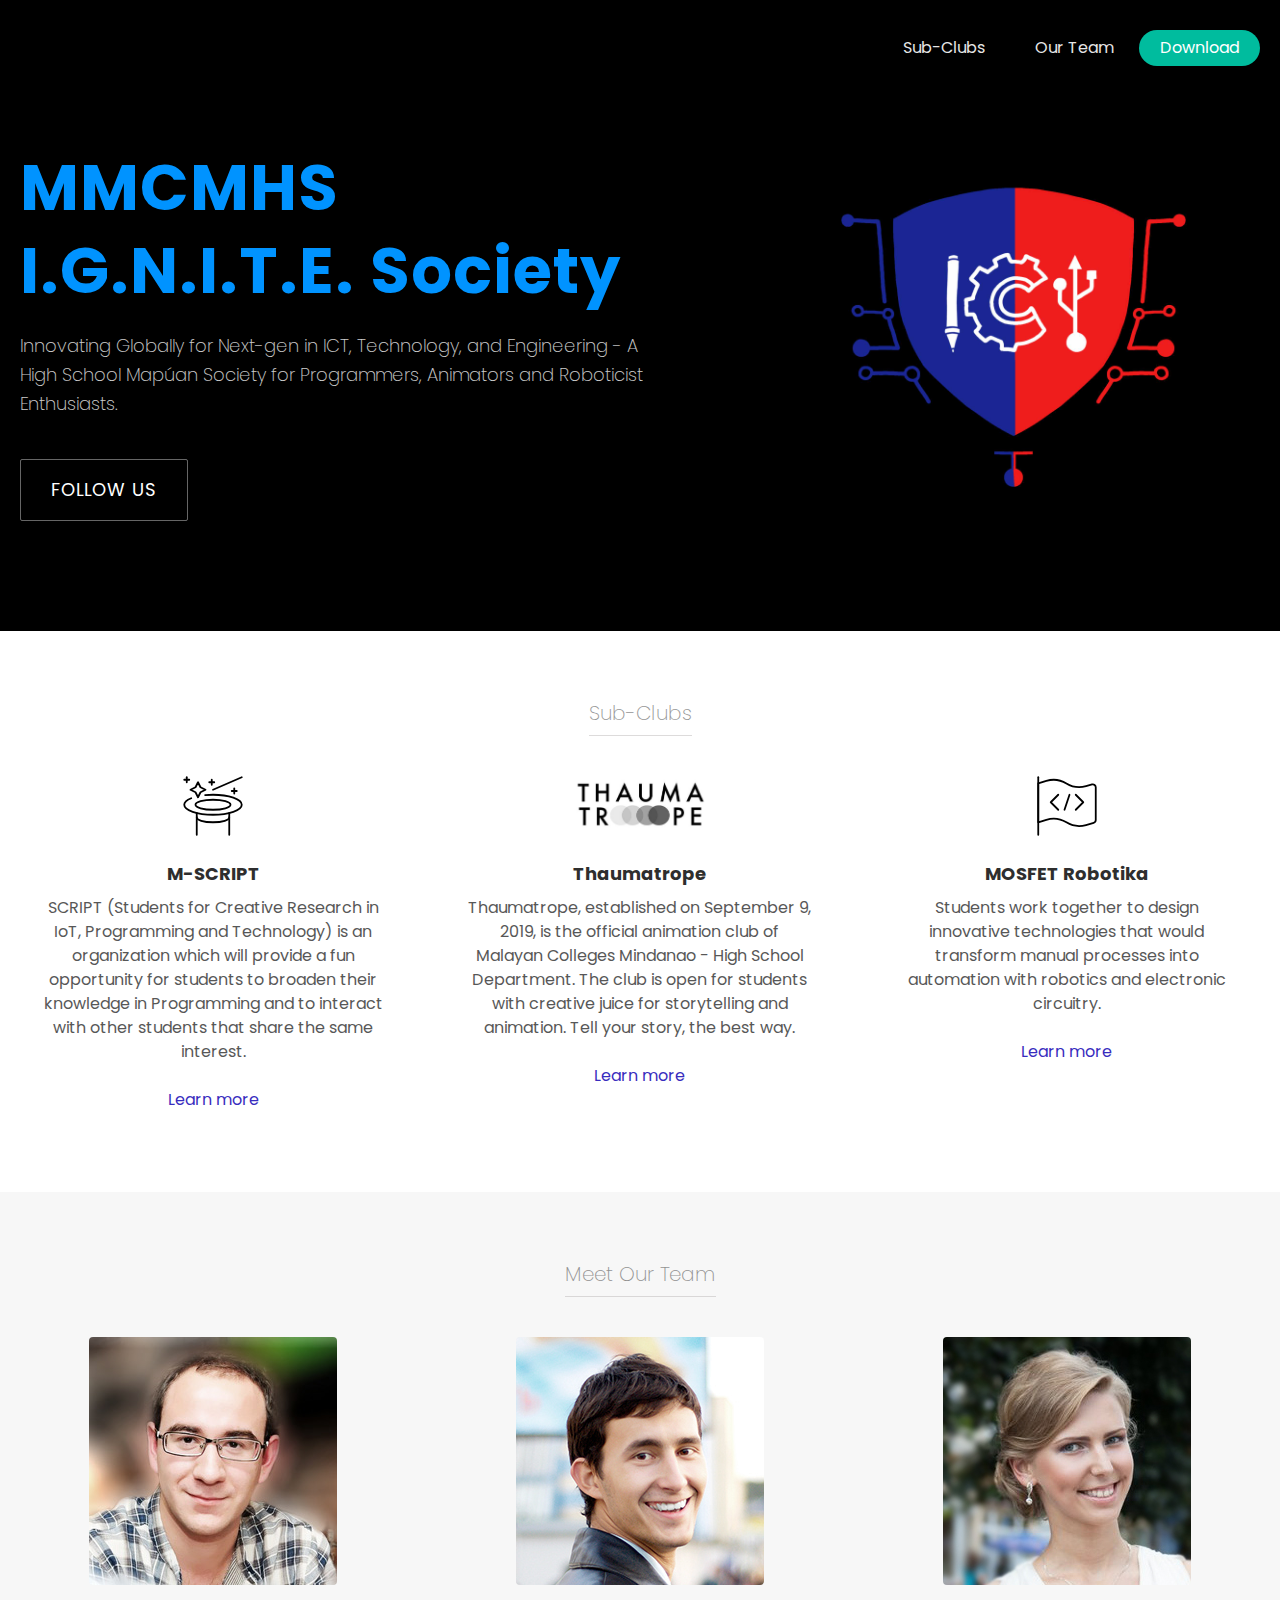
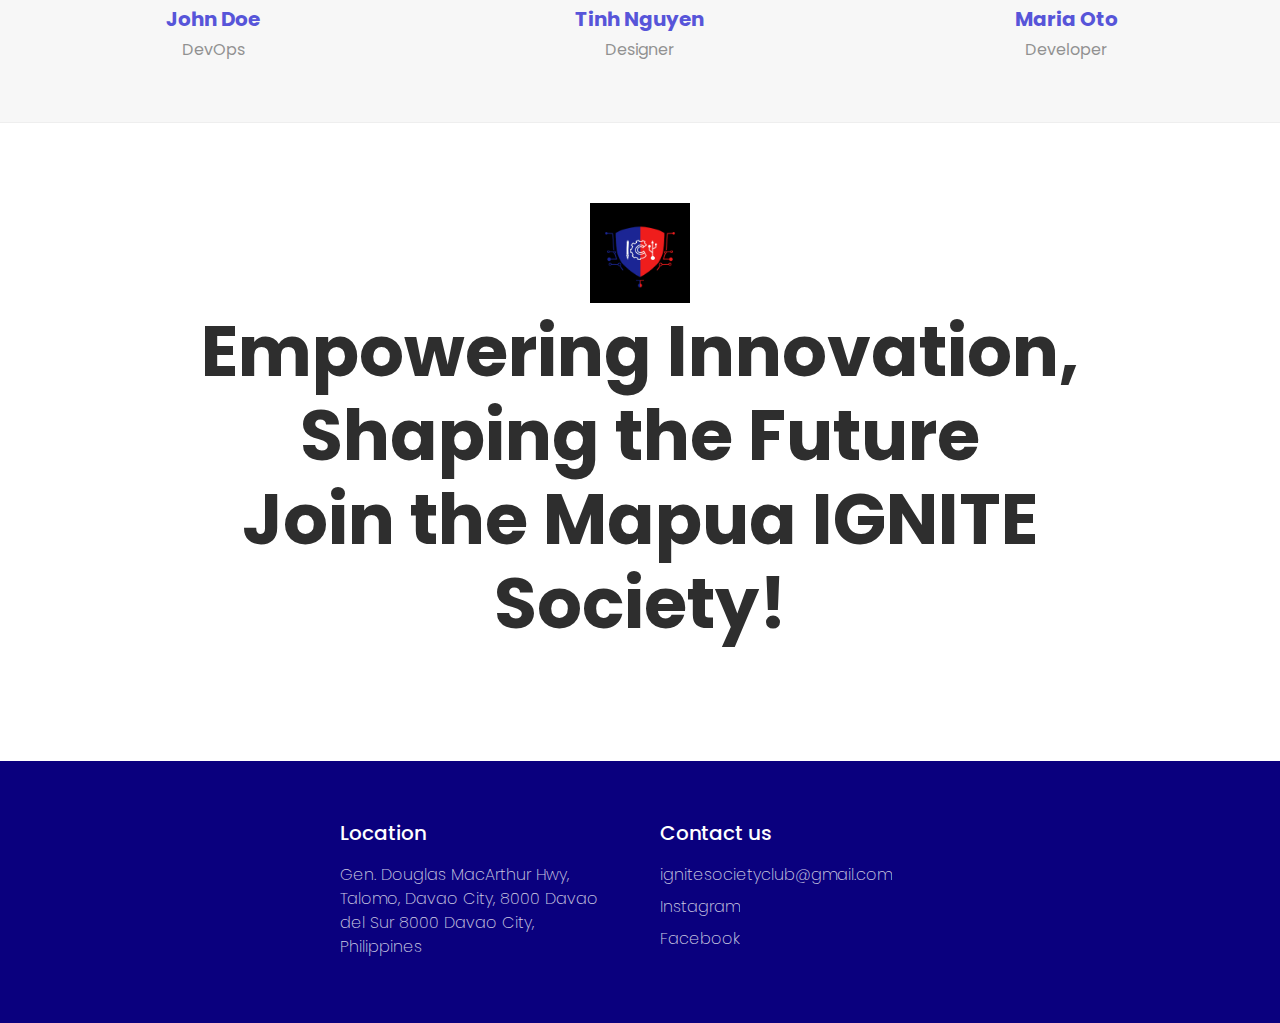
==== index.html @ b3af8a2b "rearrange file path" ====
<!DOCTYPE html>
<html lang="en">

<head>
    <meta name="generator" content="Hugo 0.48" />
    <meta charset="utf-8">
    <meta name="robots" content="index, follow">
    <meta name="viewport" content="width=device-width, initial-scale=1.0, shrink-to-fit=no">
    <meta http-equiv="x-ua-compatible" content="ie=edge">
    <title>Dev Space by Lapa Ninja</title>
    <meta name="keywords" content="yeo">
    <link href="https://fonts.googleapis.com/css?family=Poppins:200,400,700" rel="stylesheet">
    <link rel="stylesheet" href="./css/spectre.css">
    <link rel="stylesheet" href="./css/spectre-icons.css">
    <link rel="stylesheet" href="./css/spectre-exp.css">
    <link rel="stylesheet" href="./css/yeo.css">
    <meta property="og:title" content="">
    <meta property="og:url" content="">
    <meta property="og:description" content="">
    <meta property="og:site_name" content="">
    <meta property="og:type" content="product">
    <meta property="og:image" content="">
</head>

<body>
    <div class="yeo-slogan">
        <div class="container yeo-header">
            <div class="columns">
                <div class="column col-12">
                    <header class="navbar">
                        <section class="navbar-section">
                            <a class="navbar-brand logo" href="./">
                                <!-- <img class="logo-img" src="./images/logo.svg" alt=""><span>Dev Space</span> -->
                            </a>
                        </section>
                        <section class="navbar-section hide-sm">
                            <a class="btn btn-link" href="#we-do">Sub-Clubs</a>
                            <!-- <a class="btn btn-link" href="#we-work">How we work</a>
                            <a class="btn btn-link" href="#price">Pricing</a> -->
                            <a class="btn btn-link" href="#team">Our Team</a>
                            <a class="btn btn-primary btn-hire-me" href="#" >Download</a>
                        </section>
                    </header>
                </div>
            </div>
        </div>
        <div class="container slogan">
            <div class="columns">
                <div class="column col-7 col-sm-12">
                    <div class="slogan-content">
                        <h1>
                            <span class="slogan-bold">MMCMHS</span> 
                            <span class="slogan-bold">I.G.N.I.T.E. Society</span>
                        </h1>
                        <p>Innovating Globally for Next-gen in ICT, Technology, and Engineering - A High School Mapúan Society for Programmers, Animators and Roboticist Enthusiasts.</p>
                        <a class="btn btn-primary btn-lg btn-start" target="_blank" href="#y">Follow us</a>

                    </div>
                </div>
                <div class="column col-5 hide-sm">
                    <img class="slogan-img" src="./images/ict club.jpg" alt="">
                </div>
                </div>
            </div>
        </div>
        <div class="yeo-do" id="we-do">
            <div class="container yeo-body">
                <div class="columns">
                    <div class="column col-12">
                        <h2 class="feature-title">Sub-Clubs</h2>
                    </div>
                    <div class="column col-4 col-sm-12">
                        <div class="yeo-do-content">
                            <img src="./images/what-we-do-1.svg" alt="">
                            <h3>M-SCRIPT</h3>
                            <p>SCRIPT (Students for Creative Research in IoT, Programming and Technology) is an organization which will provide a fun opportunity for students to broaden their knowledge in Programming and to interact with other students that share the same interest.</p>
                            <a href="">Learn more</a>
                        </div>
                    </div>
                    <div class="column col-4 col-sm-12">
                        <div class="yeo-do-content">
                            <img src="./images/THAUMATROPE.png" alt="">
                            <h3>Thaumatrope</h3>
                            <p>Thaumatrope, established on September 9, 2019, is the official animation club of Malayan Colleges Mindanao - High School Department. The club is open for students with creative juice for storytelling and animation. Tell your story, the best way.</p>
                            <a href="">Learn more</a>
                        </div>
                    </div>
                    <div class="column col-4 col-sm-12">
                        <div class="yeo-do-content">
                            <img src="./images/what-we-do-3.svg" alt="">
                            <h3>MOSFET Robotika</h3>
                            <p>Students work together to design innovative technologies that would transform manual processes into automation with robotics and electronic circuitry.</p>
                            <a href="">Learn more</a>
                        </div>
                    </div>
                </div>
            </div>
        </div>
        <!-- <div class="yeo-work" id="we-work">
            <div class="container yeo-body">
                <div class="columns">
                    <div class="column col-12 col-sm-12">
                        <h2 class="feature-title">How We Work</h2>
                    </div>
                    <div class="column col-10 col-sm-12 centered">
                        <h2 class="yeo-work-feature">
                        We build <span class="yeo-work-feature-bold">reliable infrastructure</span>, use comprehensive in-house tools.
                    </h2>
                    </div>
                </div>
            </div>
        </div>
        <div class="yeo-price" id="price">
            <div class="container yeo-body  col-sm-12">
                <div class="columns">
                    <div class="column col-4 col-sm-12">
                        <div class="panel">
                            <div class="panel-header">
                                <div class="panel-title"><span>PRO</span></div>
                            </div>
                            <div class="panel-body">
                                <p>
                                    <span class="price">$2500 </span>
                                    <span>/ month</span>
                                </p>
                                <ul>
                                    <li><strong>10</strong> billable hours included per month.</li>
                                    <li>Billable hourly rate of <strong>$300</strong> after the included 10 hours are utilized.</li>
                                    <li>24/7/365 on-call and 99.9% SLA</li>
                                    <li>Communication via ticketing system and e-mail.</li>
                                </ul>
                            </div>
                            <div class="panel-footer">
                                <button class="btn btn-primary btn-price">Contact Us</button>
                            </div>
                        </div>
                    </div>
                    <div class="column col-4 col-sm-12">
                        <div class="panel">
                            <div class="panel-header">
                                <div class="panel-title"><span>PREMIUM</span></div>
                            </div>
                            <div class="panel-body">
                                <p>
                                    <span class="price">$5000 </span>
                                    <span>/ month</span>
                                </p>
                                <ul>
                                    <li><strong>10</strong> billable hours included per month.</li>
                                    <li>Billable hourly rate of <strong>$300</strong> after the included 10 hours are utilized.</li>
                                    <li>24/7/365 on-call and 99.9% SLA</li>
                                    <li>Communication via ticketing system and e-mail.</li>
                                </ul>
                            </div>
                            <div class="panel-footer">
                                <button class="btn btn-primary btn-price">Contact Us</button>
                            </div>
                        </div>
                    </div>
                    <div class="column col-4 col-sm-12">
                        <div class="panel">
                            <div class="panel-header">
                                <div class="panel-title"><span>ENTERPRISE</span></div>
                            </div>
                            <div class="panel-body">
                                <p>
                                    <span class="price">$15000 </span>
                                    <span>/ month</span>
                                </p>
                                <ul>
                                    <li><strong>10</strong> billable hours included per month.</li>
                                    <li>Billable hourly rate of <strong>$300</strong> after the included 10 hours are utilized.</li>
                                    <li>24/7/365 on-call and 99.9% SLA</li>
                                    <li>Communication via ticketing system and e-mail.</li>
                                </ul>
                            </div>
                            <div class="panel-footer">
                                <button class="btn btn-primary btn-price">Contact Us</button>
                            </div>
                        </div>
                    </div>
                </div>
            </div>
        </div> -->
        <div class="yeo-team" id="team">
            <div class="container yeo-body">
                <div class="columns">
                    <div class="column col-12">
                        <h2 class="feature-title">Meet Our Team</h2>
                    </div>
                    <div class="column col-4 col-sm-12">
                        <a href=""><img class="s-circle" src="./images/team-1.jpg" alt=""></a>
                        <a href="https://www.lapa.ninja/"><span class="name">John Doe</span></a>
                        <span class="title">DevOps</span>
                    </div>
                    <div class="column col-4 col-sm-12">
                        <a href=""><img class="s-circle" src="./images/team-2.jpg" alt=""></a>
                        <a href="https://www.lapa.ninja/"><span class="name">Tinh Nguyen</span></a>
                        <span class="title">Designer</span>
                    </div>
                    <div class="column col-4 col-sm-12">
                        <a href=""><img class="s-circle" src="./images/team-3.jpg" alt=""></a>
                        <a href="https://www.lapa.ninja/"><span class="name">Maria Oto</span></a>
                        <span class="title">Developer</span>
                    </div>
                </div>
            </div>
        </div>
        <div class="yeo-open-source">
            <div class="container yeo-body">
                <div class="columns">
                    <div class="column col-12">
                        <!-- <h2 class="feature-title">We love Open Source</h2> -->
                    </div>
                    <div class="column col-10 centered col-sm-12">
                        <img class="open-source-img" src="./images/ict club.jpg" alt="" width="100" height="100">
                        <h2 class="open-source-feature">
                            Empowering Innovation, Shaping the Future 
                        <br />
                        Join the Mapua IGNITE Society!
                    </h2>
                        <!-- <a href="#" class="btn btn-lg btn-open-source">Follow us on Github</a> -->
                    </div>
                </div>
            </div>
        </div>
        <div class="yeo-footer">
            <div class="container">
                <div class="columns centered">
                    <div class="column col-3 col-sm-6">
                        <div class="yeo-footer-content">
                            <h4>Location</h4>
                            <ul class="nav">
                                <li class="nav-item">
                                    <a href="https://www.lapa.ninja/">Gen. Douglas MacArthur Hwy, Talomo, Davao City, 8000 Davao del Sur 8000 Davao City, Philippines</a>
                                </li>
                            </ul>
                        </div>
                    </div>
                    <div class="column col-3 col-sm-6">
                        <div class="yeo-footer-content">
                            <h4>Contact us</h4>
                            <ul class="nav">
                                <li class="nav-item">
                                    <a href="https://www.lapa.ninja/">ignitesocietyclub@gmail.com</a>
                                </li>
                                <li class="nav-item">
                                    <a href="https://www.lapa.ninja/">Instagram</a>
                                </li>
                                <li class="nav-item">
                                    <a href="https://www.lapa.ninja/">Facebook</a>
                                </li>
                            </ul>
                        </div>
                    </div>

</html>
---- css/spectre-icons.css ----
/*! Spectre.css Icons v0.5.3 | MIT License | github.com/picturepan2/spectre */
.icon {
  box-sizing: border-box;
  display: inline-block;
  font-size: inherit;
  font-style: normal;
  height: 1em;
  position: relative;
  text-indent: -9999px;
  vertical-align: middle;
  width: 1em;
}

.icon::before,
.icon::after {
  display: block;
  left: 50%;
  position: absolute;
  top: 50%;
  transform: translate(-50%, -50%);
}

.icon.icon-2x {
  font-size: 1.6rem;
}

.icon.icon-3x {
  font-size: 2.4rem;
}

.icon.icon-4x {
  font-size: 3.2rem;
}

.accordion .icon,
.btn .icon,
.toast .icon,
.menu .icon {
  vertical-align: -10%;
}

.btn-lg .icon {
  vertical-align: -15%;
}

.icon-arrow-down::before,
.icon-arrow-left::before,
.icon-arrow-right::before,
.icon-arrow-up::before,
.icon-downward::before,
.icon-back::before,
.icon-forward::before,
.icon-upward::before {
  border: .1rem solid currentColor;
  border-bottom: 0;
  border-right: 0;
  content: "";
  height: .65em;
  width: .65em;
}

.icon-arrow-down::before {
  transform: translate(-50%, -75%) rotate(225deg);
}

.icon-arrow-left::before {
  transform: translate(-25%, -50%) rotate(-45deg);
}

.icon-arrow-right::before {
  transform: translate(-75%, -50%) rotate(135deg);
}

.icon-arrow-up::before {
  transform: translate(-50%, -25%) rotate(45deg);
}

.icon-back::after,
.icon-forward::after {
  background: currentColor;
  content: "";
  height: .1rem;
  width: .8em;
}

.icon-downward::after,
.icon-upward::after {
  background: currentColor;
  content: "";
  height: .8em;
  width: .1rem;
}

.icon-back::after {
  left: 55%;
}

.icon-back::before {
  transform: translate(-50%, -50%) rotate(-45deg);
}

.icon-downward::after {
  top: 45%;
}

.icon-downward::before {
  transform: translate(-50%, -50%) rotate(-135deg);
}

.icon-forward::after {
  left: 45%;
}

.icon-forward::before {
  transform: translate(-50%, -50%) rotate(135deg);
}

.icon-upward::after {
  top: 55%;
}

.icon-upward::before {
  transform: translate(-50%, -50%) rotate(45deg);
}

.icon-caret::before {
  border-left: .3em solid transparent;
  border-right: .3em solid transparent;
  border-top: .3em solid currentColor;
  content: "";
  height: 0;
  transform: translate(-50%, -25%);
  width: 0;
}

.icon-menu::before {
  background: currentColor;
  box-shadow: 0 -.35em, 0 .35em;
  content: "";
  height: .1rem;
  width: 100%;
}

.icon-apps::before {
  background: currentColor;
  box-shadow: -.35em -.35em, -.35em 0, -.35em .35em, 0 -.35em, 0 .35em, .35em -.35em, .35em 0, .35em .35em;
  content: "";
  height: 3px;
  width: 3px;
}

.icon-resize-horiz::before,
.icon-resize-horiz::after,
.icon-resize-vert::before,
.icon-resize-vert::after {
  border: .1rem solid currentColor;
  border-bottom: 0;
  border-right: 0;
  content: "";
  height: .45em;
  width: .45em;
}

.icon-resize-horiz::before,
.icon-resize-vert::before {
  transform: translate(-50%, -90%) rotate(45deg);
}

.icon-resize-horiz::after,
.icon-resize-vert::after {
  transform: translate(-50%, -10%) rotate(225deg);
}

.icon-resize-horiz::before {
  transform: translate(-90%, -50%) rotate(-45deg);
}

.icon-resize-horiz::after {
  transform: translate(-10%, -50%) rotate(135deg);
}

.icon-more-horiz::before,
.icon-more-vert::before {
  background: currentColor;
  border-radius: 50%;
  box-shadow: -.4em 0, .4em 0;
  content: "";
  height: 3px;
  width: 3px;
}

.icon-more-vert::before {
  box-shadow: 0 -.4em, 0 .4em;
}

.icon-plus::before,
.icon-minus::before,
.icon-cross::before {
  background: currentColor;
  content: "";
  height: .1rem;
  width: 100%;
}

.icon-plus::after,
.icon-cross::after {
  background: currentColor;
  content: "";
  height: 100%;
  width: .1rem;
}

.icon-cross::before {
  width: 100%;
}

.icon-cross::after {
  height: 100%;
}

.icon-cross::before,
.icon-cross::after {
  transform: translate(-50%, -50%) rotate(45deg);
}

.icon-check::before {
  border: .1rem solid currentColor;
  border-right: 0;
  border-top: 0;
  content: "";
  height: .5em;
  transform: translate(-50%, -75%) rotate(-45deg); 
  width: .9em;
}

.icon-stop {
  border: .1rem solid currentColor;
  border-radius: 50%;
}

.icon-stop::before {
  background: currentColor;
  content: "";
  height: .1rem;
  transform: translate(-50%, -50%) rotate(45deg);
  width: 1em;
}

.icon-shutdown {
  border: .1rem solid currentColor;
  border-radius: 50%;
  border-top-color: transparent;
}

.icon-shutdown::before {
  background: currentColor;
  content: "";
  height: .5em;
  top: .1em;
  width: .1rem;
}

.icon-refresh::before {
  border: .1rem solid currentColor;
  border-radius: 50%;
  border-right-color: transparent;
  content: "";
  height: 1em;
  width: 1em;
}

.icon-refresh::after {
  border: .2em solid currentColor;
  border-left-color: transparent;
  border-top-color: transparent;
  content: "";
  height: 0;
  left: 80%;
  top: 20%;
  width: 0;
}

.icon-search::before {
  border: .1rem solid currentColor;
  border-radius: 50%;
  content: "";
  height: .75em;
  left: 5%;
  top: 5%;
  transform: translate(0, 0) rotate(45deg);
  width: .75em;
}

.icon-search::after {
  background: currentColor;
  content: "";
  height: .1rem;
  left: 80%;
  top: 80%;
  transform: translate(-50%, -50%) rotate(45deg);
  width: .4em;
}

.icon-edit::before {
  border: .1rem solid currentColor;
  content: "";
  height: .4em;
  transform: translate(-40%, -60%) rotate(-45deg);
  width: .85em;
}

.icon-edit::after {
  border: .15em solid currentColor;
  border-right-color: transparent;
  border-top-color: transparent;
  content: "";
  height: 0;
  left: 5%;
  top: 95%;
  transform: translate(0, -100%);
  width: 0;
}

.icon-delete::before {
  border: .1rem solid currentColor;
  border-bottom-left-radius: .1rem;
  border-bottom-right-radius: .1rem;
  border-top: 0;
  content: "";
  height: .75em;
  top: 60%;
  width: .75em;
}

.icon-delete::after {
  background: currentColor;
  box-shadow: -.25em .2em, .25em .2em;
  content: "";
  height: .1rem;
  top: .05rem;
  width: .5em;
}

.icon-share {
  border: .1rem solid currentColor;
  border-radius: .1rem;
  border-right: 0;
  border-top: 0;
}

.icon-share::before {
  border: .1rem solid currentColor;
  border-left: 0;
  border-top: 0;
  content: "";
  height: .4em;
  left: 100%;
  top: .25em;
  transform: translate(-125%, -50%) rotate(-45deg);
  width: .4em;
}

.icon-share::after {
  border: .1rem solid currentColor;
  border-bottom: 0;
  border-radius: 75% 0;
  border-right: 0;
  content: "";
  height: .5em;
  width: .6em;
}

.icon-flag::before {
  background: currentColor;
  content: "";
  height: 1em;
  left: 15%;
  width: .1rem;
}

.icon-flag::after {
  border: .1rem solid currentColor;
  border-bottom-right-radius: .1rem;
  border-left: 0;
  border-top-right-radius: .1rem;
  content: "";
  height: .65em;
  left: 60%;
  top: 35%;
  width: .8em;
}

.icon-bookmark::before {
  border: .1rem solid currentColor;
  border-bottom: 0;
  border-top-left-radius: .1rem;
  border-top-right-radius: .1rem;
  content: "";
  height: .9em;
  width: .8em;
}

.icon-bookmark::after {
  border: .1rem solid currentColor;
  border-bottom: 0;
  border-left: 0;
  border-radius: .1rem;
  content: "";
  height: .5em;
  transform: translate(-50%, 35%) rotate(-45deg) skew(15deg, 15deg);
  width: .5em;
}

.icon-download,
.icon-upload {
  border-bottom: .1rem solid currentColor;
}

.icon-download::before,
.icon-upload::before {
  border: .1rem solid currentColor;
  border-bottom: 0;
  border-right: 0;
  content: "";
  height: .5em;
  transform: translate(-50%, -60%) rotate(-135deg); 
  width: .5em;
}

.icon-download::after,
.icon-upload::after {
  background: currentColor;
  content: "";
  height: .6em;
  top: 40%;
  width: .1rem;
}

.icon-upload::before {
  transform: translate(-50%, -60%) rotate(45deg);
}

.icon-upload::after {
  top: 50%;
}

.icon-time {
  border: .1rem solid currentColor;
  border-radius: 50%;
}

.icon-time::before {
  background: currentColor;
  content: "";
  height: .4em;
  transform: translate(-50%, -75%);
  width: .1rem;
}

.icon-time::after {
  background: currentColor;
  content: "";
  height: .3em;
  transform: translate(-50%, -75%) rotate(90deg);
  transform-origin: 50% 90%;
  width: .1rem;
}

.icon-mail::before {
  border: .1rem solid currentColor;
  border-radius: .1rem;
  content: "";
  height: .8em;
  width: 1em;
}

.icon-mail::after {
  border: .1rem solid currentColor;
  border-right: 0;
  border-top: 0;
  content: "";
  height: .5em;
  transform: translate(-50%, -90%) rotate(-45deg) skew(10deg, 10deg);
  width: .5em;
}

.icon-people::before {
  border: .1rem solid currentColor;
  border-radius: 50%;
  content: "";
  height: .45em;
  top: 25%;
  width: .45em;
}

.icon-people::after {
  border: .1rem solid currentColor;
  border-radius: 50% 50% 0 0;
  content: "";
  height: .4em;
  top: 75%;
  width: .9em;
}

.icon-message {
  border: .1rem solid currentColor;
  border-bottom: 0;
  border-radius: .1rem;
  border-right: 0;
}

.icon-message::before {
  border: .1rem solid currentColor;
  border-bottom-right-radius: .1rem;
  border-left: 0;
  border-top: 0;
  content: "";
  height: .8em;
  left: 65%;
  top: 40%;
  width: .7em;
}

.icon-message::after {
  background: currentColor;
  border-radius: .1rem;
  content: "";
  height: .3em;
  left: 10%;
  top: 100%;
  transform: translate(0, -90%) rotate(45deg);
  width: .1rem;
}

.icon-photo {
  border: .1rem solid currentColor;
  border-radius: .1rem;
}

.icon-photo::before {
  border: .1rem solid currentColor;
  border-radius: 50%;
  content: "";
  height: .25em;
  left: 35%;
  top: 35%;
  width: .25em;
}

.icon-photo::after {
  border: .1rem solid currentColor;
  border-bottom: 0;
  border-left: 0;
  content: "";
  height: .5em;
  left: 60%;
  transform: translate(-50%, 25%) rotate(-45deg);
  width: .5em;
}

.icon-link::before,
.icon-link::after {
  border: .1rem solid currentColor;
  border-radius: 5em 0 0 5em;
  border-right: 0;
  content: "";
  height: .5em;
  width: .75em;
}

.icon-link::before {
  transform: translate(-70%, -45%) rotate(-45deg);
}

.icon-link::after {
  transform: translate(-30%, -55%) rotate(135deg);
}

.icon-location::before {
  border: .1rem solid currentColor;
  border-radius: 50% 50% 50% 0;
  content: "";
  height: .8em;
  transform: translate(-50%, -60%) rotate(-45deg);
  width: .8em;
}

.icon-location::after {
  border: .1rem solid currentColor;
  border-radius: 50%;
  content: "";
  height: .2em;
  transform: translate(-50%, -80%);
  width: .2em;
}

.icon-emoji {
  border: .1rem solid currentColor;
  border-radius: 50%;
}

.icon-emoji::before {
  border-radius: 50%;
  box-shadow: -.17em -.15em, .17em -.15em;
  content: "";
  height: .1em;
  width: .1em;
}

.icon-emoji::after {
  border: .1rem solid currentColor;
  border-bottom-color: transparent;
  border-radius: 50%;
  border-right-color: transparent;
  content: "";
  height: .5em;
  transform: translate(-50%, -40%) rotate(-135deg);
  width: .5em;
}
---- css/spectre-exp.css ----
/*! Spectre.css Experimentals v0.5.3 | MIT License | github.com/picturepan2/spectre */
.form-autocomplete {
  position: relative;
}

.form-autocomplete .form-autocomplete-input {
  align-content: flex-start;
  display: flex;
  display: -ms-flexbox;
  -ms-flex-line-pack: start;
  -ms-flex-wrap: wrap;
  flex-wrap: wrap;
  height: auto;
  min-height: 1.6rem;
  padding: .1rem;
}

.form-autocomplete .form-autocomplete-input.is-focused {
  border-color: #5755d9; 
  box-shadow: 0 0 0 .1rem rgba(87, 85, 217, .2);
}

.form-autocomplete .form-autocomplete-input .form-input {
  border-color: transparent;
  box-shadow: none;
  display: inline-block;
  -ms-flex: 1 0 auto;
  flex: 1 0 auto;
  height: 1.2rem;
  line-height: .8rem;
  margin: .1rem;
  width: auto;
}

.form-autocomplete .menu {
  left: 0;
  position: absolute;
  top: 100%;
  width: 100%;
}

.form-autocomplete.autocomplete-oneline .form-autocomplete-input {
  -ms-flex-wrap: nowrap;
  flex-wrap: nowrap;
  overflow-x: auto;
}

.form-autocomplete.autocomplete-oneline .chip {
  -ms-flex: 1 0 auto;
  flex: 1 0 auto;
}

.calendar {
  border: .05rem solid #e7e9ed;
  border-radius: .1rem;
  display: block;
  min-width: 280px;
}

.calendar .calendar-nav {
  align-items: center;
  background: #f8f9fa;
  border-top-left-radius: .1rem;
  border-top-right-radius: .1rem;
  display: flex;
  display: -ms-flexbox;
  -ms-flex-align: center;
  font-size: .9rem;
  padding: .4rem;
}

.calendar .calendar-header,
.calendar .calendar-body {
  display: flex;
  display: -ms-flexbox;
  -ms-flex-pack: center;
  -ms-flex-wrap: wrap;
  flex-wrap: wrap;
  justify-content: center;
  padding: .4rem 0;
}

.calendar .calendar-header .calendar-date,
.calendar .calendar-body .calendar-date {
  -ms-flex: 0 0 14.28%;
  flex: 0 0 14.28%;
  max-width: 14.28%;
}

.calendar .calendar-header {
  background: #f8f9fa;
  border-bottom: .05rem solid #e7e9ed;
  color: #acb3c2;
  font-size: .7rem;
  text-align: center;
}

.calendar .calendar-body {
  color: #667189;
}

.calendar .calendar-date {
  border: 0;
  padding: .2rem;
}

.calendar .calendar-date .date-item {
  -webkit-appearance: none;
  -moz-appearance: none;
  appearance: none;
  background: transparent;
  border: .05rem solid transparent;
  border-radius: 50%;
  color: #667189;
  cursor: pointer;
  font-size: .7rem;
  height: 1.4rem;
  line-height: 1rem;
  outline: none;
  padding: .1rem;
  position: relative;
  text-align: center;
  text-decoration: none;
  transition: all .2s ease;
  vertical-align: middle;
  white-space: nowrap;
  width: 1.4rem;
}

.calendar .calendar-date .date-item.date-today {
  border-color: #e5e5f9;
  color: #5755d9;
}

.calendar .calendar-date .date-item:focus {
  box-shadow: 0 0 0 .1rem rgba(87, 85, 217, .2);
}

.calendar .calendar-date .date-item:focus,
.calendar .calendar-date .date-item:hover {
  background: #fefeff;
  border-color: #e5e5f9;
  color: #5755d9;
  text-decoration: none;
}

.calendar .calendar-date .date-item:active,
.calendar .calendar-date .date-item.active {
  background: #4b48d6;
  border-color: #3634d2;
  color: #fff;
}

.calendar .calendar-date .date-item.badge::after {
  position: absolute;
  right: 3px;
  top: 3px;
  transform: translate(50%, -50%);
}

.calendar .calendar-date .date-item:disabled,
.calendar .calendar-date .date-item.disabled,
.calendar .calendar-date .calendar-event:disabled,
.calendar .calendar-date .calendar-event.disabled {
  cursor: default;
  opacity: .25;
  pointer-events: none;
}

.calendar .calendar-date.prev-month .date-item,
.calendar .calendar-date.prev-month .calendar-event,
.calendar .calendar-date.next-month .date-item,
.calendar .calendar-date.next-month .calendar-event {
  opacity: .25;
}

.calendar .calendar-range {
  position: relative;
}

.calendar .calendar-range::before {
  background: #f1f1fc;
  content: "";
  height: 1.4rem;
  left: 0;
  position: absolute;
  right: 0;
  top: 50%;
  transform: translateY(-50%);
}

.calendar .calendar-range.range-start::before {
  left: 50%;
}

.calendar .calendar-range.range-end::before {
  right: 50%;
}

.calendar .calendar-range.range-start .date-item,
.calendar .calendar-range.range-end .date-item {
  background: #4b48d6;
  border-color: #3634d2;
  color: #fff;
}

.calendar .calendar-range .date-item {
  color: #5755d9;
}

.calendar.calendar-lg .calendar-body {
  padding: 0;
}

.calendar.calendar-lg .calendar-body .calendar-date {
  border-bottom: .05rem solid #e7e9ed;
  border-right: .05rem solid #e7e9ed;
  display: flex;
  display: -ms-flexbox;
  -ms-flex-direction: column;
  flex-direction: column;
  height: 5.5rem;
  padding: 0;
}

.calendar.calendar-lg .calendar-body .calendar-date:nth-child(7n) {
  border-right: 0;
}

.calendar.calendar-lg .calendar-body .calendar-date:nth-last-child(-n+7) {
  border-bottom: 0;
}

.calendar.calendar-lg .date-item {
  align-self: flex-end;
  -ms-flex-item-align: end;
  height: 1.4rem;
  margin-right: .2rem;
  margin-top: .2rem;
}

.calendar.calendar-lg .calendar-range::before {
  top: 19px;
}

.calendar.calendar-lg .calendar-range.range-start::before {
  left: auto;
  width: 19px;
}

.calendar.calendar-lg .calendar-range.range-end::before {
  right: 19px;
}

.calendar.calendar-lg .calendar-events {
  flex-grow: 1;
  -ms-flex-positive: 1;
  line-height: 1;
  overflow-y: auto;
  padding: .2rem;
}

.calendar.calendar-lg .calendar-event {
  border-radius: .1rem;
  display: block;
  font-size: .7rem;
  margin: .1rem auto;
  overflow: hidden;
  padding: 3px 4px;
  text-overflow: ellipsis;
  white-space: nowrap;
}

.carousel {
  background: #f8f9fa;
  display: block;
  overflow: hidden;
  -webkit-overflow-scrolling: touch;
  position: relative;
  width: 100%;
  z-index: 1;
}

.carousel .carousel-container {
  height: 100%;
  left: 0;
  position: relative;
}

.carousel .carousel-container::before {
  content: "";
  display: block;
  padding-bottom: 56.25%;
}

.carousel .carousel-container .carousel-item {
  animation: carousel-slideout 1s ease-in-out 1;
  height: 100%;
  left: 0;
  margin: 0;
  opacity: 0;
  position: absolute;
  top: 0;
  width: 100%;
}

.carousel .carousel-container .carousel-item:hover .item-prev,
.carousel .carousel-container .carousel-item:hover .item-next {
  opacity: 1;
}

.carousel .carousel-container .item-prev,
.carousel .carousel-container .item-next {
  background: rgba(231, 233, 237, .25);
  border-color: rgba(231, 233, 237, .5);
  color: #e7e9ed;
  opacity: 0;
  position: absolute;
  top: 50%;
  transform: translateY(-50%);
  transition: all .4s ease;
  z-index: 100;
}

.carousel .carousel-container .item-prev {
  left: 1rem;
}

.carousel .carousel-container .item-next {
  right: 1rem;
}

.carousel .carousel-locator:nth-of-type(1):checked ~ .carousel-container .carousel-item:nth-of-type(1),
.carousel .carousel-locator:nth-of-type(2):checked ~ .carousel-container .carousel-item:nth-of-type(2),
.carousel .carousel-locator:nth-of-type(3):checked ~ .carousel-container .carousel-item:nth-of-type(3),
.carousel .carousel-locator:nth-of-type(4):checked ~ .carousel-container .carousel-item:nth-of-type(4) {
  animation: carousel-slidein .75s ease-in-out 1;
  opacity: 1;
  z-index: 100;
}

.carousel .carousel-locator:nth-of-type(1):checked ~ .carousel-nav .nav-item:nth-of-type(1),
.carousel .carousel-locator:nth-of-type(2):checked ~ .carousel-nav .nav-item:nth-of-type(2),
.carousel .carousel-locator:nth-of-type(3):checked ~ .carousel-nav .nav-item:nth-of-type(3),
.carousel .carousel-locator:nth-of-type(4):checked ~ .carousel-nav .nav-item:nth-of-type(4) {
  color: #e7e9ed;
}

.carousel .carousel-nav {
  bottom: .4rem;
  display: flex;
  display: -ms-flexbox;
  -ms-flex-pack: center;
  justify-content: center;
  left: 50%;
  position: absolute;
  transform: translateX(-50%);
  width: 10rem;
  z-index: 100;
}

.carousel .carousel-nav .nav-item {
  color: rgba(231, 233, 237, .5);
  display: block;
  -ms-flex: 1 0 auto;
  flex: 1 0 auto;
  height: 1.6rem;
  margin: .2rem;
  max-width: 2.5rem;
  position: relative;
}

.carousel .carousel-nav .nav-item::before {
  background: currentColor;
  content: "";
  display: block;
  height: .1rem;
  position: absolute;
  top: .5rem;
  width: 100%;
}

@keyframes carousel-slidein {
  0% {
    transform: translateX(100%);
  }
  100% {
    transform: translateX(0);
  }
}

@keyframes carousel-slideout {
  0% {
    opacity: 1;
    transform: translateX(0);
  }
  100% {
    opacity: 1;
    transform: translateX(-50%);
  }
}

.comparison-slider {
  height: 50vh;
  overflow: hidden;
  -webkit-overflow-scrolling: touch; 
  position: relative;
  width: 100%;
}

.comparison-slider .comparison-before,
.comparison-slider .comparison-after {
  height: 100%;
  left: 0;
  margin: 0;
  overflow: hidden;
  position: absolute;
  top: 0;
}

.comparison-slider .comparison-before img,
.comparison-slider .comparison-after img {
  height: 100%;
  object-fit: cover;
  object-position: left center;
  position: absolute;
  width: 100%;
}

.comparison-slider .comparison-before {
  width: 100%;
  z-index: 1;
}

.comparison-slider .comparison-before .comparison-label {
  right: .8rem;
}

.comparison-slider .comparison-after {
  max-width: 100%;
  min-width: 0;
  z-index: 2;
}

.comparison-slider .comparison-after::before {
  background: transparent;
  content: "";
  cursor: default;
  height: 100%;
  left: 0;
  position: absolute;
  right: .8rem;
  top: 0;
  z-index: 1;
}

.comparison-slider .comparison-after::after {
  background: currentColor;
  border-radius: 50%;
  box-shadow: 0 -5px, 0 5px;
  color: #fff;
  content: "";
  height: 3px;
  position: absolute;
  right: .4rem;
  top: 50%;
  transform: translate(50%, -50%);
  width: 3px;
}

.comparison-slider .comparison-after .comparison-label {
  left: .8rem;
}

.comparison-slider .comparison-resizer {
  animation: first-run 1.5s 1 ease-in-out;
  cursor: ew-resize;
  height: .8rem;
  left: 0;
  max-width: 100%;
  min-width: .8rem;
  opacity: 0;
  outline: none;
  position: relative;
  resize: horizontal;
  top: 50%;
  transform: translateY(-50%) scaleY(30);
  width: 0;
}

.comparison-slider .comparison-label {
  background: rgba(69, 77, 93, .5);
  bottom: .8rem;
  color: #fff;
  padding: .2rem .4rem;
  position: absolute;
  -webkit-user-select: none;
  -moz-user-select: none;
  -ms-user-select: none;
  user-select: none;
}

@keyframes first-run {
  0% {
    width: 0;
  }
  25% {
    width: 2.4rem;
  }
  50% {
    width: .8rem;
  }
  75% {
    width: 1.2rem;
  }
  100% {
    width: 0;
  }
}

.filter .filter-tag#tag-0:checked ~ .filter-nav .chip[for="tag-0"],
.filter .filter-tag#tag-1:checked ~ .filter-nav .chip[for="tag-1"],
.filter .filter-tag#tag-2:checked ~ .filter-nav .chip[for="tag-2"],
.filter .filter-tag#tag-3:checked ~ .filter-nav .chip[for="tag-3"],
.filter .filter-tag#tag-4:checked ~ .filter-nav .chip[for="tag-4"],
.filter .filter-tag#tag-5:checked ~ .filter-nav .chip[for="tag-5"],
.filter .filter-tag#tag-6:checked ~ .filter-nav .chip[for="tag-6"],
.filter .filter-tag#tag-7:checked ~ .filter-nav .chip[for="tag-7"],
.filter .filter-tag#tag-8:checked ~ .filter-nav .chip[for="tag-8"] {
  background: #5755d9;
  color: #fff;
}

.filter .filter-tag#tag-1:checked ~ .filter-body .filter-item:not([data-tag~="tag-1"]),
.filter .filter-tag#tag-2:checked ~ .filter-body .filter-item:not([data-tag~="tag-2"]),
.filter .filter-tag#tag-3:checked ~ .filter-body .filter-item:not([data-tag~="tag-3"]),
.filter .filter-tag#tag-4:checked ~ .filter-body .filter-item:not([data-tag~="tag-4"]),
.filter .filter-tag#tag-5:checked ~ .filter-body .filter-item:not([data-tag~="tag-5"]),
.filter .filter-tag#tag-6:checked ~ .filter-body .filter-item:not([data-tag~="tag-6"]),
.filter .filter-tag#tag-7:checked ~ .filter-body .filter-item:not([data-tag~="tag-7"]),
.filter .filter-tag#tag-8:checked ~ .filter-body .filter-item:not([data-tag~="tag-8"]) {
  display: none;
}

.filter .filter-nav {
  margin: .4rem 0;
}

.filter .filter-body {
  display: flex;
  display: -ms-flexbox;
  -ms-flex-wrap: wrap;
  flex-wrap: wrap;
}

.meter {
  -webkit-appearance: none;
  -moz-appearance: none;
  appearance: none;
  background: #f8f9fa;
  border: 0;
  border-radius: .1rem;
  display: block;
  height: .8rem; 
  width: 100%;
}

.meter::-webkit-meter-inner-element {
  display: block;
}

.meter::-webkit-meter-bar,
.meter::-webkit-meter-optimum-value,
.meter::-webkit-meter-suboptimum-value,
.meter::-webkit-meter-even-less-good-value {
  border-radius: .1rem;
}

.meter::-webkit-meter-bar {
  background: #f8f9fa;
}

.meter::-webkit-meter-optimum-value {
  background: #32b643;
}

.meter::-webkit-meter-suboptimum-value {
  background: #ffb700;
}

.meter::-webkit-meter-even-less-good-value {
  background: #e85600;
}

.meter::-moz-meter-bar,
.meter:-moz-meter-optimum,
.meter:-moz-meter-sub-optimum,
.meter:-moz-meter-sub-sub-optimum {
  border-radius: .1rem;
}

.meter:-moz-meter-optimum::-moz-meter-bar {
  background: #32b643;
}

.meter:-moz-meter-sub-optimum::-moz-meter-bar {
  background: #ffb700;
}

.meter:-moz-meter-sub-sub-optimum::-moz-meter-bar {
  background: #e85600;
}

.off-canvas {
  display: flex;
  display: -ms-flexbox;
  -ms-flex-flow: nowrap;
  flex-flow: nowrap;
  height: 100%;
  position: relative;
  width: 100%;
}

.off-canvas .off-canvas-toggle {
  display: block;
  left: .4rem; 
  position: absolute;
  top: .4rem;
  transition: none;
  z-index: 1;
}

.off-canvas .off-canvas-sidebar {
  background: #f8f9fa;
  bottom: 0;
  left: 0;
  min-width: 10rem;
  overflow-y: auto;
  position: fixed;
  top: 0;
  transform: translateX(-100%); 
  transition: transform .25s ease;
  z-index: 200;
}

.off-canvas .off-canvas-content {
  -ms-flex: 1 1 auto;
  flex: 1 1 auto;
  height: 100%;
  padding: .4rem .4rem .4rem 4rem;
}

.off-canvas .off-canvas-overlay {
  background: rgba(69, 77, 93, .1);
  border-color: transparent;
  border-radius: 0;
  bottom: 0;
  display: none;
  height: 100%;
  left: 0;
  position: fixed;
  right: 0;
  top: 0;
  width: 100%;
}

.off-canvas .off-canvas-sidebar:target,
.off-canvas .off-canvas-sidebar.active {
  transform: translateX(0);
}

.off-canvas .off-canvas-sidebar:target ~ .off-canvas-overlay,
.off-canvas .off-canvas-sidebar.active ~ .off-canvas-overlay {
  display: block;
  z-index: 100;
}

@media (min-width: 960px) {
  .off-canvas.off-canvas-sidebar-show .off-canvas-toggle {
    display: none;
  }
  .off-canvas.off-canvas-sidebar-show .off-canvas-sidebar {
    -ms-flex: 0 0 auto;
    flex: 0 0 auto;
    position: relative;
    transform: none;
  }
  .off-canvas.off-canvas-sidebar-show .off-canvas-overlay {
    display: none !important;
  }
}

.parallax {
  display: block;
  height: auto;
  position: relative;
  width: auto;
}

.parallax .parallax-content {
  box-shadow: 0 1rem 2.1rem rgba(69, 77, 93, .3);
  height: auto;
  transform: perspective(1000px);
  transform-style: preserve-3d;
  transition: all .4s ease;
  width: 100%;
}

.parallax .parallax-content::before {
  content: "";
  display: block;
  height: 100%;
  left: 0;
  position: absolute;
  top: 0;
  width: 100%;
}

.parallax .parallax-front {
  align-items: center;
  color: #fff;
  display: flex;
  display: -ms-flexbox;
  -ms-flex-align: center;
  -ms-flex-pack: center;
  height: 100%;
  justify-content: center;
  left: 0;
  position: absolute;
  text-align: center;
  text-shadow: 0 0 20px rgba(69, 77, 93, .75);
  top: 0;
  transform: translateZ(50px) scale(.95);
  transition: all .4s ease;
  width: 100%;
  z-index: 1;
}

.parallax .parallax-top-left {
  height: 50%;
  left: 0;
  outline: none;
  position: absolute;
  top: 0; 
  width: 50%;
  z-index: 100;
}

.parallax .parallax-top-left:focus ~ .parallax-content,
.parallax .parallax-top-left:hover ~ .parallax-content {
  transform: perspective(1000px) rotateX(3deg) rotateY(-3deg);
}

.parallax .parallax-top-left:focus ~ .parallax-content::before,
.parallax .parallax-top-left:hover ~ .parallax-content::before {
  background: linear-gradient(135deg, rgba(255, 255, 255, .35) 0%, transparent 50%);
}

.parallax .parallax-top-left:focus ~ .parallax-content .parallax-front,
.parallax .parallax-top-left:hover ~ .parallax-content .parallax-front {
  transform: translate3d(4.5px, 4.5px, 50px) scale(.95);
}

.parallax .parallax-top-right {
  height: 50%;
  outline: none;
  position: absolute;
  right: 0;
  top: 0; 
  width: 50%;
  z-index: 100;
}

.parallax .parallax-top-right:focus ~ .parallax-content,
.parallax .parallax-top-right:hover ~ .parallax-content {
  transform: perspective(1000px) rotateX(3deg) rotateY(3deg);
}

.parallax .parallax-top-right:focus ~ .parallax-content::before,
.parallax .parallax-top-right:hover ~ .parallax-content::before {
  background: linear-gradient(-135deg, rgba(255, 255, 255, .35) 0%, transparent 50%);
}

.parallax .parallax-top-right:focus ~ .parallax-content .parallax-front,
.parallax .parallax-top-right:hover ~ .parallax-content .parallax-front {
  transform: translate3d(-4.5px, 4.5px, 50px) scale(.95);
}

.parallax .parallax-bottom-left {
  bottom: 0;
  height: 50%;
  left: 0; 
  outline: none;
  position: absolute;
  width: 50%;
  z-index: 100;
}

.parallax .parallax-bottom-left:focus ~ .parallax-content,
.parallax .parallax-bottom-left:hover ~ .parallax-content {
  transform: perspective(1000px) rotateX(-3deg) rotateY(-3deg);
}

.parallax .parallax-bottom-left:focus ~ .parallax-content::before,
.parallax .parallax-bottom-left:hover ~ .parallax-content::before {
  background: linear-gradient(45deg, rgba(255, 255, 255, .35) 0%, transparent 50%);
}

.parallax .parallax-bottom-left:focus ~ .parallax-content .parallax-front,
.parallax .parallax-bottom-left:hover ~ .parallax-content .parallax-front {
  transform: translate3d(4.5px, -4.5px, 50px) scale(.95);
}

.parallax .parallax-bottom-right {
  bottom: 0;
  height: 50%;
  outline: none;
  position: absolute;
  right: 0; 
  width: 50%;
  z-index: 100;
}

.parallax .parallax-bottom-right:focus ~ .parallax-content,
.parallax .parallax-bottom-right:hover ~ .parallax-content {
  transform: perspective(1000px) rotateX(-3deg) rotateY(3deg);
}

.parallax .parallax-bottom-right:focus ~ .parallax-content::before,
.parallax .parallax-bottom-right:hover ~ .parallax-content::before {
  background: linear-gradient(-45deg, rgba(255, 255, 255, .35) 0%, transparent 50%);
}

.parallax .parallax-bottom-right:focus ~ .parallax-content .parallax-front,
.parallax .parallax-bottom-right:hover ~ .parallax-content .parallax-front {
  transform: translate3d(-4.5px, -4.5px, 50px) scale(.95);
}

.progress {
  -webkit-appearance: none;
  -moz-appearance: none;
  appearance: none;
  background: #f0f1f4;
  border: 0;
  border-radius: .1rem;
  color: #5755d9;
  height: .2rem;
  position: relative;
  width: 100%;
}

.progress::-webkit-progress-bar {
  background: transparent;
  border-radius: .1rem;
}

.progress::-webkit-progress-value {
  background: #5755d9;
  border-radius: .1rem;
}

.progress::-moz-progress-bar {
  background: #5755d9;
  border-radius: .1rem;
}

.progress:indeterminate {
  animation: progress-indeterminate 1.5s linear infinite;
  background: #f0f1f4 linear-gradient(to right, #5755d9 30%, #f0f1f4 30%) top left/150% 150% no-repeat;
}

.progress:indeterminate::-moz-progress-bar {
  background: transparent;
}

@keyframes progress-indeterminate {
  0% {
    background-position: 200% 0;
  }
  100% {
    background-position: -200% 0;
  }
}

.slider {
  -webkit-appearance: none;
  -moz-appearance: none;
  appearance: none;
  background: transparent;
  display: block;
  height: 1.2rem; 
  width: 100%;
}

.slider:focus {
  box-shadow: 0 0 0 .1rem rgba(87, 85, 217, .2);
  outline: none;
}

.slider.tooltip:not([data-tooltip])::after {
  content: attr(value);
}

.slider::-webkit-slider-thumb {
  -webkit-appearance: none;
  background: #5755d9;
  border: 0;
  border-radius: 50%;
  height: .6rem;
  margin-top: -.25rem;
  transition: transform .2s ease;
  width: .6rem;
}

.slider::-moz-range-thumb {
  background: #5755d9;
  border: 0;
  border-radius: 50%;
  height: .6rem;
  transition: transform .2s ease;
  width: .6rem;
}

.slider::-ms-thumb {
  background: #5755d9;
  border: 0;
  border-radius: 50%;
  height: .6rem;
  transition: transform .2s ease;
  width: .6rem;
}

.slider:active::-webkit-slider-thumb {
  transform: scale(1.25);
}

.slider:active::-moz-range-thumb {
  transform: scale(1.25);
}

.slider:active::-ms-thumb {
  transform: scale(1.25);
}

.slider:disabled::-webkit-slider-thumb,
.slider.disabled::-webkit-slider-thumb {
  background: #e7e9ed;
  transform: scale(1);
}

.slider:disabled::-moz-range-thumb,
.slider.disabled::-moz-range-thumb {
  background: #e7e9ed;
  transform: scale(1);
}

.slider:disabled::-ms-thumb,
.slider.disabled::-ms-thumb {
  background: #e7e9ed;
  transform: scale(1);
}

.slider::-webkit-slider-runnable-track {
  background: #f0f1f4;
  border-radius: .1rem;
  height: .1rem;
  width: 100%;
}

.slider::-moz-range-track {
  background: #f0f1f4;
  border-radius: .1rem;
  height: .1rem;
  width: 100%;
}

.slider::-ms-track {
  background: #f0f1f4;
  border-radius: .1rem;
  height: .1rem;
  width: 100%;
}

.slider::-ms-fill-lower {
  background: #5755d9;
}

.timeline .timeline-item {
  display: flex;
  display: -ms-flexbox;
  margin-bottom: 1.2rem;
  position: relative;
}

.timeline .timeline-item::before {
  background: #e7e9ed;
  content: "";
  height: 100%;
  left: 11px;
  position: absolute;
  top: 1.2rem;
  width: 2px;
}

.timeline .timeline-item .timeline-left {
  -ms-flex: 0 0 auto;
  flex: 0 0 auto;
}

.timeline .timeline-item .timeline-content {
  -ms-flex: 1 1 auto;
  flex: 1 1 auto;
  padding: 2px 0 2px .8rem;
}

.timeline .timeline-item .timeline-icon {
  border-radius: 50%;
  color: #fff;
  display: block;
  height: 1.2rem;
  text-align: center;
  width: 1.2rem;
}

.timeline .timeline-item .timeline-icon::before {
  border: .1rem solid #5755d9;
  border-radius: 50%;
  content: "";
  display: block;
  height: .4rem;
  left: .4rem;
  position: absolute;
  top: .4rem;
  width: .4rem;
}

.timeline .timeline-item .timeline-icon.icon-lg {
  background: #5755d9;
  line-height: 1.2rem;
}

.timeline .timeline-item .timeline-icon.icon-lg::before {
  content: none;
}
---- css/yeo.css ----
body {
    background: #fff;
    font-family: 'Poppins', sans-serif;
    color: #2E2E2E;
    font-weight: 400;
}

.container {
    max-width: 1280px;
    padding-left: 1rem;
    padding-right: 1rem;
}

a:focus {
    box-shadow: none;
}

a:focus,
a:hover,
a:active {
    text-decoration: none;
    color: #2623d0;
}


.container .columns {
    margin-left: -1rem;
    margin-right: -1rem;

    &.centered {
        display: flex;
        justify-content: center;

    }
}

.container .column {
    padding-left: 1rem;
    padding-right: 1rem;
}

.yeo-body {
    max-width: 1280px;
    padding-left: 1rem;
    padding-right: 1rem;
    text-align: center;
}


.navbar .navbar-brand.logo {
    font-size: 1rem;
    font-weight: 400;
    text-transform: uppercase;
    font-family: 'Poppins', sans-serif;
    letter-spacing: 2px;
}

.logo-img {
    padding-right: 10px;
    display: inline-block;
    height: 24px;
}

.yeo-slogan {
    background: #0a007e center;
    background-size: auto;
    padding-bottom: 3rem;
/* Rectangle 10: */
background-image: -webkit-linear-gradient(44deg, #0C0091 0%, #00A87E 100%);
background-image: -o-linear-gradient(44deg, #ffffff 0%, #1100ff 100%);
background-image: linear-gradient(134deg, #000000 0%, #000000 100%);
}

.yeo-slogan .slogan-bold {
    display: block;
}

.yeo-slogan .slogan-normal {
    display: block;
}

.yeo-slogan p {
    font-size: .9rem;
    line-height: 1.6;
    font-weight: 200;
    opacity: 0.8;
    width: 90%;
    margin-bottom: 2rem;
}

.slogan {
    background: transparent;
    padding-top: 3rem;
    color: #fff;
    text-align: left;
    max-width: 1280px;
}

.slogan h1 {
    font-size: 3.2rem;
    font-family: 'Poppins', serif;
    font-weight: 700;
    text-shadow: 0px 5px 8px rgba(0, 0, 0, 0.1);
    line-height: 1.3;
    max-width: 950px;
    margin-bottom: 1rem;
    letter-spacing: 0.05rem;
}


.slogan-img {
    max-width: 100%;
    margin-top: -75px;
}

.yeo-header {
    background: transparent;
}

.yeo-header a {
    color: #fff;
}

.slogan .slogan-bold {
    color: #0093ff;
}


.slogan .btn-start {
    padding: .9rem 1.5rem;
    height: auto;
    background: transparent;
    color: #fff;
    font-weight: 400;
    text-transform: uppercase;
    border-color: rgba(255, 255, 255, .4);
    letter-spacing: 0.05rem;
}

.feature-title {
    font-weight: 200;
    font-size: 1rem;
    padding: .5rem 0 .5rem 0;
    opacity: .5;
    text-align: center;
    display: inline-block;
    border-bottom: 1px solid #bcb9b9;
    margin: 0 auto 2rem;
}

.yeo-header .navbar {
    max-width: 1280px;
    margin: 0 auto;
    padding: 1.5rem 0 1rem 0;
}

.yeo-header .navbar-section .btn.btn-link {
    color: #fff;
    padding: .25rem 1.2rem;
    opacity: .9;
}

.yeo-header .btn-hire-me {
    background: #00bc9e;
    border-color: transparent;
    color: #ffffff;
    border-radius: 50px;
    padding: .25rem 1rem;
}

/* Our Client*/

.yeo-client {
    background: #f4f4f4;
    padding: 2rem 0;
    text-align: center;
}

.yeo-client-title {
    text-align: center;
    font-size: 1rem;
    margin: 0 0 1.5rem 0;
    font-weight: 200;
    opacity: .5;
}


.client-logo {}

.yeo-client a {
    display: inline-block;
    margin-right: 3.5rem;
}

.yeo-client a:last-child {
    margin: 0;
}

.yeo-client img {
    height: 34px;
}

/* Yeo Price */

.yeo-price {
    padding: 0 0 4rem 0;
    background: #0a007e;
}

.yeo-price .panel {
    text-align: center;
    background: #fff;
    border: none;
}

.yeo-price .panel ul {
    list-style: none;
    margin: 0 1rem;
}

.yeo-price .panel .panel-title {
    font-size: .8rem;
    font-weight: 400;
    padding: .5rem 0 0 0;
    border-bottom: 1px solid #eee;
    padding-bottom: 1rem;
}

.yeo-price .panel p {
    margin: 0;
}

.yeo-price .panel .price {
    font-size: 2rem;
    font-weight: 700;
}

.yeo-price .btn-price {
    padding: .6rem 1rem;
    background: #1f1f23;
    color: #fff;
    height: auto;
    min-width: 220px;
    font-size: .9rem;
}

.yeo-price .panel .panel-footer {
    padding-bottom: 2rem;
}

/* Yeo Team */

.yeo-team {
    text-align: center;
    border-bottom: 1px solid #eee;
    padding: 3rem 0;
    background: #f7f7f7;
}


.yeo-team .team-title {
    font-size: 2rem;
    font-weight: 700;
    padding: 1rem 0;
}

.yeo-team .name {
    font-size: 1rem;
    font-weight: 700;
    padding: .6rem 0 .2rem 0;
    display: block;
}


.yeo-team .title {
    font-size: .8rem;
    opacity: .5;
}


.yeo-team img {
    max-width: 250px;
}

.yeo-team .s-circle {
    border-radius: 4px;
}


/* What We Do */

.yeo-do {
    padding: 3rem 0 4rem 0;
    text-align: center;
}



.yeo-do .yeo-do-content {
    padding: 0 1rem;
}

.yeo-do img {
    max-height: 60px;
}

.yeo-do h3 {
    font-size: .9rem;
    font-weight: 700;
    padding: 1rem 0 .1rem 0;
}

.yeo-do p {
    font-size: .8rem;
    font-weight: 400;
    opacity: .8;
}

.yeo-do a {
    color: #382CBE;
}



/* How We Work */

.yeo-work {
    padding: 4rem 0 1rem 0;
    background: #0a007e;
    color: #fff;
    background-size: cover;
}

.yeo-work-feature-bold {
    color: #00ffd4;
}

.yeo-work-img img {
    width: 300px;
}

.yeo-work .yeo-work-feature {
    font-weight: 700;
    font-size: 2.5rem;
    line-height: 1.3;
    text-align: center;
}



/* Open Source */

.yeo-open-source {
    padding: 4rem 0;
    text-align: center;
}

.open-source-feature {
    font-weight: 700;
    font-size: 3.5rem;
}

.yeo-open-source .btn-open-source {
    padding: .8rem 1.5rem;
    background: #fff;
    border-color: #ddd;
    color: #444;
    height: auto;
}


.yeo-footer {
    background: #0a007e;
    color: #fff;
    padding: 3rem 0;
}

.yeo-footer h4 {
    font-size: 1rem;
    color: #fff;
}

.yeo-footer .nav .nav-item a {
    padding: .3rem 0rem;
    color: #fff;
    opacity: 0.8;
    font-weight: 200;
}



@media (max-width: 600px) {

    .slogan {
        padding-top: 0rem;
    }

    .slogan h1 {
        font-size: 1.6rem;
        line-height: 1.5;
        margin-bottom: .5rem;
    }

    .yeo-slogan {
        padding-bottom: 2rem;
    }

    .yeo-slogan p {
        font-size: .7rem;
        width: 100%;
        margin-bottom: 1rem;
    }

    .yeo-do {
        padding: 1rem 0 2rem 0;
    }

    .yeo-do .yeo-do-content {
        padding-right: 0;
        padding-bottom: 1.5rem;
        text-align: center;
        border-bottom: 1px solid #ddd;
        margin-bottom: 1.5rem;
    }

    .yeo-client a {
        margin: 10px 15px;
    }

    .yeo-price .panel {
        text-align: center;
        background: #fff;
        margin-bottom: 1rem;
    }

    .yeo-do h3 {
        font-size: 1rem;
        font-weight: 700;
        padding: 1rem 0 .1rem 0;
    }

    .yeo-work {
        padding: 2rem 0;
        text-align: center;
    }

    .yeo-work .yeo-work-feature {
        font-size: 2rem;
    }

    .yeo-open-source {
        padding: 2rem 0;
    }

    .open-source-feature {
        font-size: 2rem;
    }

    .yeo-client img {
    height: 30px;
}

    .yeo-footer {
        padding: 2rem 0;
    }

    .yeo-footer-content {
        padding-bottom: 1rem;
    }

    .yeo-footer h4 {
        font-size: 1rem;
        color: #fff;
        margin-bottom: 0;
    }

    .feature-title {
        font-weight: 200;
        font-size: 1rem;
        padding: 1rem 0 1rem 0;
        opacity: .5;
    }

    .yeo-team {
        padding: 1rem 0;
    }

    .yeo-price {
        padding: 0 0 2rem 0;
    }

    .yeo-team .title {
        font-size: .8rem;
        opacity: .5;
        padding-bottom: 2rem;
        display: block;
    }

    .yeo-price .btn-price {
        padding: .6rem .5rem;
        background: #382CBE;
        color: #fff;
        height: auto;
        width: 90%;
        font-size: .8rem;
    }

}
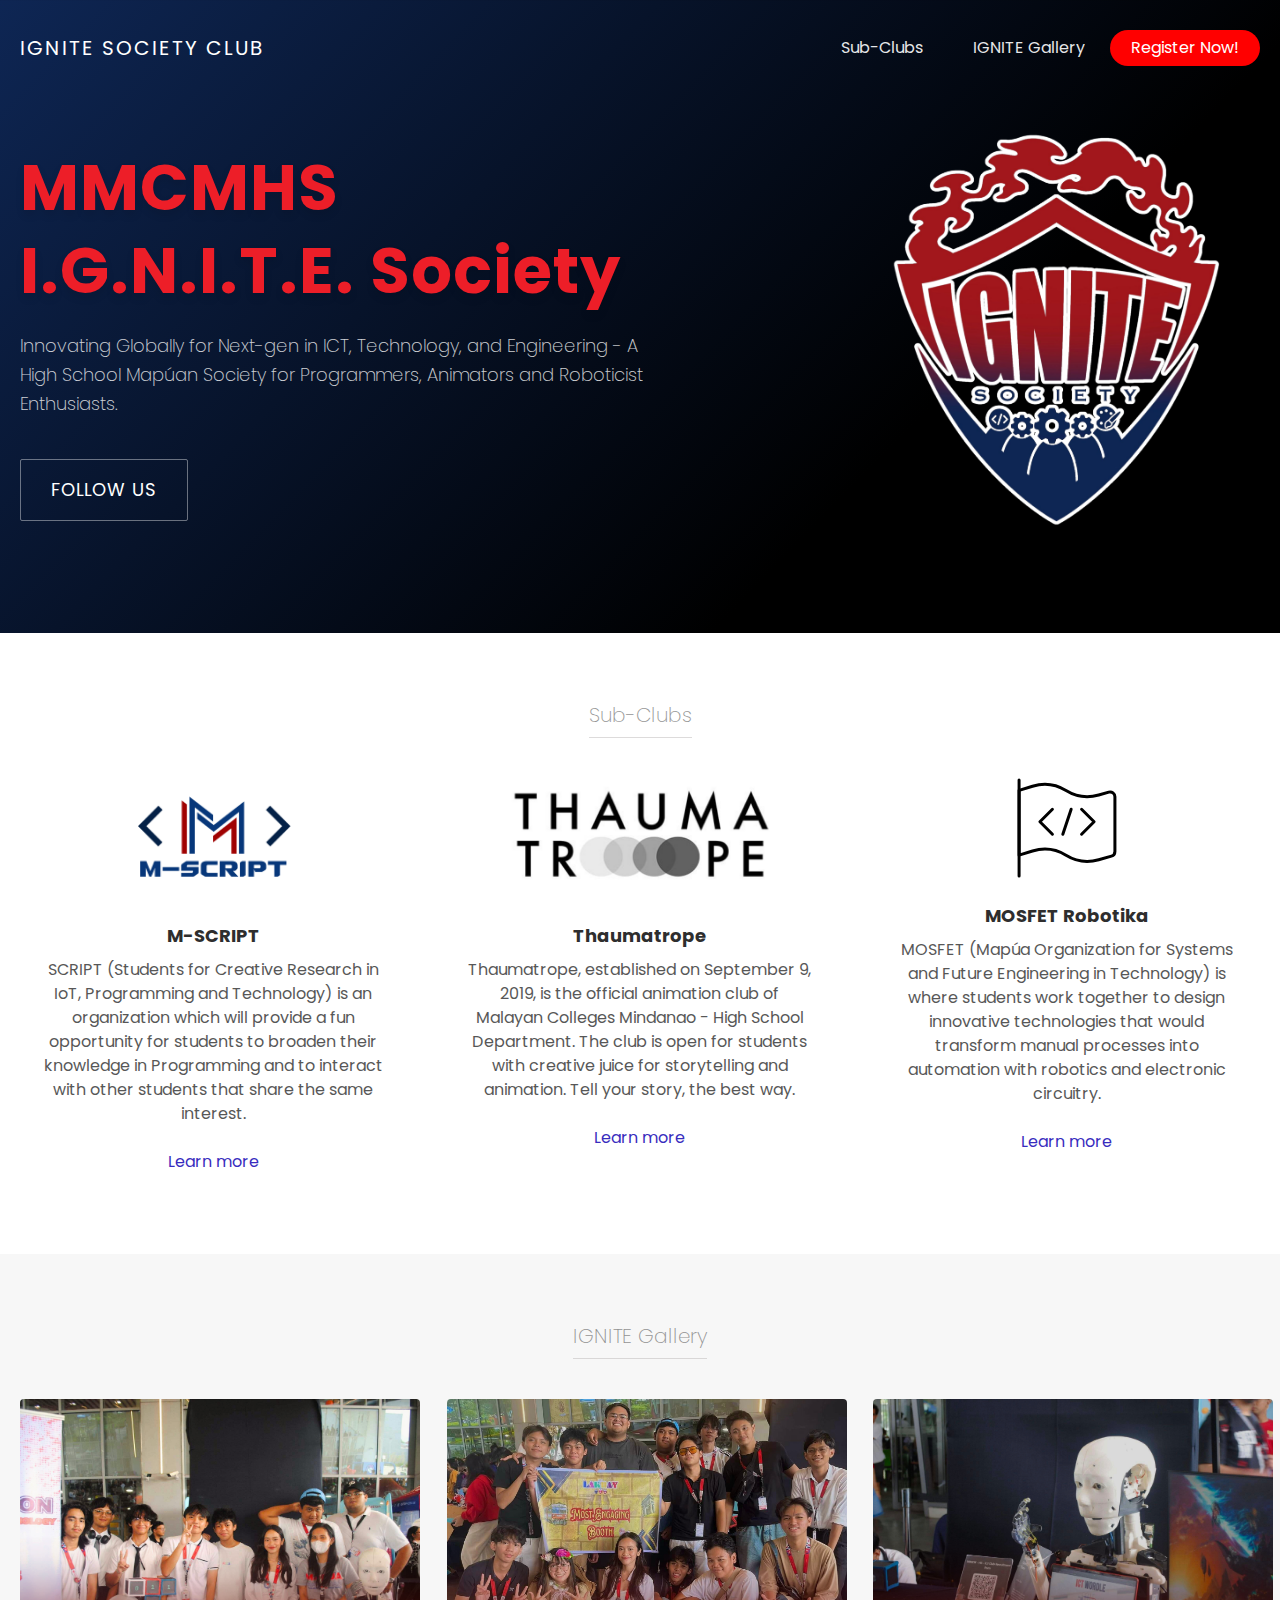
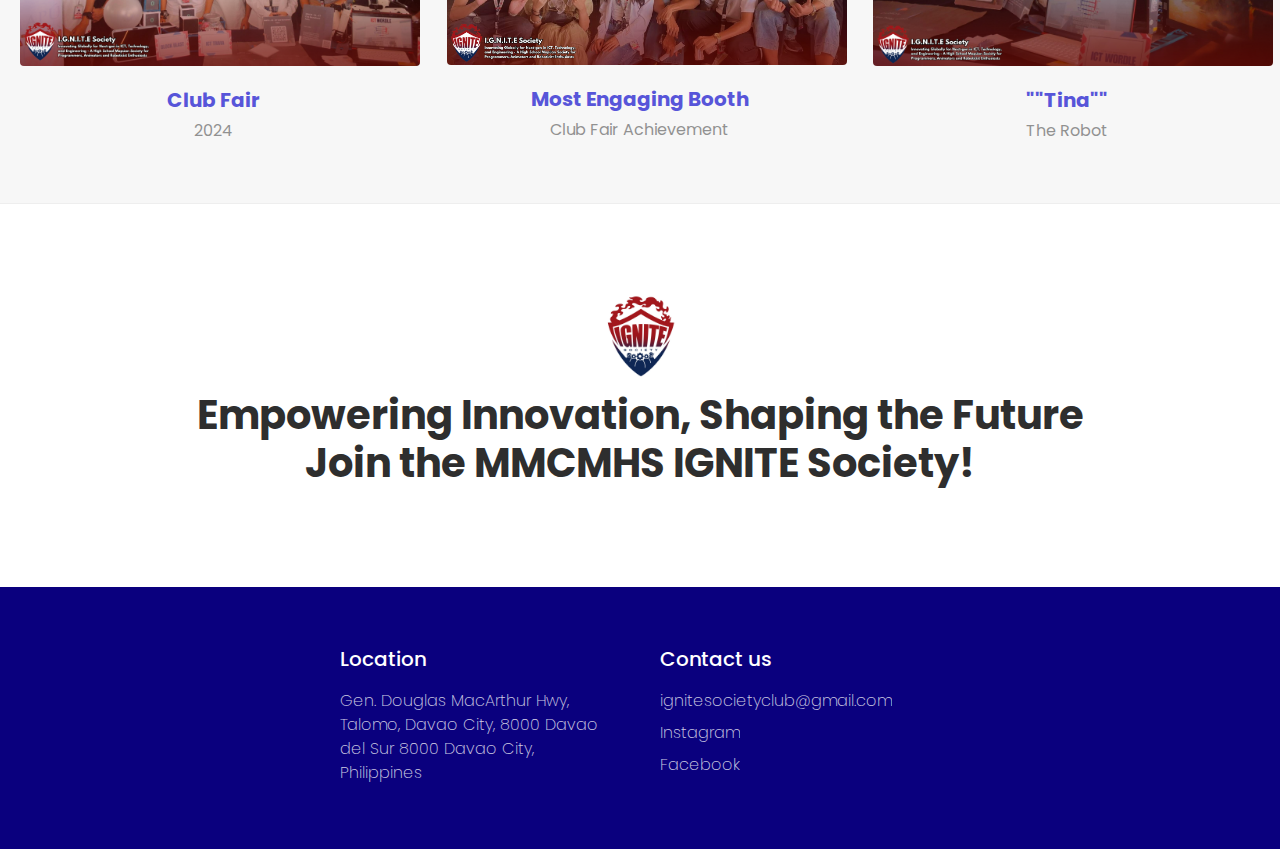
==== commit f9eaf527: "added new links, added images, replaced logo" ====
--- a/index.html
+++ b/index.html
@@ -29,16 +29,17 @@
                 <div class="column col-12">
                     <header class="navbar">
                         <section class="navbar-section">
-                            <a class="navbar-brand logo" href="./">
-                                <!-- <img class="logo-img" src="./images/logo.svg" alt=""><span>Dev Space</span> -->
+                            <a class="navbar-brand logo" href="https://www.facebook.com/profile.php?id=61567790627018">
+                                <img class="image" src="    " alt=""><span>IGNITE SOCIETY CLUB</span>
                             </a>
                         </section>
                         <section class="navbar-section hide-sm">
                             <a class="btn btn-link" href="#we-do">Sub-Clubs</a>
                             <!-- <a class="btn btn-link" href="#we-work">How we work</a>
                             <a class="btn btn-link" href="#price">Pricing</a> -->
-                            <a class="btn btn-link" href="#team">Our Team</a>
-                            <a class="btn btn-primary btn-hire-me" href="#" >Download</a>
+                            <a class="btn btn-link" href="#team">IGNITE Gallery</a>
+                            <a class="btn btn-primary btn-hire-me" 
+                                href="https://forms.office.com/Pages/ResponsePage.aspx?id=WGffncW45UyLv_jIzJ3UHUr9GC4CQiFMiqw6rTfJvgxUQzlUTjJUOFNZMThCNVlUQThaVlpESlZJWS4u&origin=QRCode">Register Now!</a>
                         </section>
                     </header>
                 </div>
@@ -49,54 +50,62 @@
                 <div class="column col-7 col-sm-12">
                     <div class="slogan-content">
                         <h1>
-                            <span class="slogan-bold">MMCMHS</span> 
+                            <span class="slogan-bold">MMCMHS</span>
                             <span class="slogan-bold">I.G.N.I.T.E. Society</span>
                         </h1>
-                        <p>Innovating Globally for Next-gen in ICT, Technology, and Engineering - A High School Mapúan Society for Programmers, Animators and Roboticist Enthusiasts.</p>
-                        <a class="btn btn-primary btn-lg btn-start" target="_blank" href="#y">Follow us</a>
+                        <p>Innovating Globally for Next-gen in ICT, Technology, and Engineering - A High School Mapúan
+                            Society for Programmers, Animators and Roboticist Enthusiasts.</p>
+                        <a class="btn btn-primary btn-lg btn-start" target="_blank"
+                            href="https://linktr.ee/MMCMIgniteSociety">Follow us</a>
 
                     </div>
                 </div>
                 <div class="column col-5 hide-sm">
-                    <img class="slogan-img" src="./images/ict club.jpg" alt="">
-                </div>
-                </div>
-            </div>
-        </div>
-        <div class="yeo-do" id="we-do">
-            <div class="container yeo-body">
-                <div class="columns">
-                    <div class="column col-12">
-                        <h2 class="feature-title">Sub-Clubs</h2>
-                    </div>
-                    <div class="column col-4 col-sm-12">
-                        <div class="yeo-do-content">
-                            <img src="./images/what-we-do-1.svg" alt="">
-                            <h3>M-SCRIPT</h3>
-                            <p>SCRIPT (Students for Creative Research in IoT, Programming and Technology) is an organization which will provide a fun opportunity for students to broaden their knowledge in Programming and to interact with other students that share the same interest.</p>
-                            <a href="">Learn more</a>
-                        </div>
-                    </div>
-                    <div class="column col-4 col-sm-12">
-                        <div class="yeo-do-content">
-                            <img src="./images/THAUMATROPE.png" alt="">
-                            <h3>Thaumatrope</h3>
-                            <p>Thaumatrope, established on September 9, 2019, is the official animation club of Malayan Colleges Mindanao - High School Department. The club is open for students with creative juice for storytelling and animation. Tell your story, the best way.</p>
-                            <a href="">Learn more</a>
-                        </div>
-                    </div>
-                    <div class="column col-4 col-sm-12">
-                        <div class="yeo-do-content">
-                            <img src="./images/what-we-do-3.svg" alt="">
-                            <h3>MOSFET Robotika</h3>
-                            <p>Students work together to design innovative technologies that would transform manual processes into automation with robotics and electronic circuitry.</p>
-                            <a href="">Learn more</a>
-                        </div>
-                    </div>
-                </div>
-            </div>
-        </div>
-        <!-- <div class="yeo-work" id="we-work">
+                    <img class="slogan-img" src="images\thin border.png" alt="">
+                </div>
+            </div>
+        </div>
+    </div>
+    <div class="yeo-do" id="we-do">
+        <div class="container yeo-body">
+            <div class="columns">
+                <div class="column col-12">
+                    <h2 class="feature-title">Sub-Clubs</h2>
+                </div>
+                <div class="column col-4 col-sm-12">
+                    <div class="yeo-do-content">
+                        <img src="images\last najud.png" alt="">
+                        <h3>M-SCRIPT</h3>
+                        <p>SCRIPT (Students for Creative Research in IoT, Programming and Technology) is an organization
+                            which will provide a fun opportunity for students to broaden their knowledge in Programming
+                            and to interact with other students that share the same interest.</p>
+                        <a href="">Learn more</a>
+                    </div>
+                </div>
+                <div class="column col-4 col-sm-12">
+                    <div class="yeo-do-content">
+                        <img src="./images/THAUMATROPE.png" alt="">
+                        <h3>Thaumatrope</h3>
+                        <p>Thaumatrope, established on September 9, 2019, is the official animation club of Malayan
+                            Colleges Mindanao - High School Department. The club is open for students with creative
+                            juice for storytelling and animation. Tell your story, the best way.</p>
+                        <a href="">Learn more</a>
+                    </div>
+                </div>
+                <div class="column col-4 col-sm-12">
+                    <div class="yeo-do-content">
+                        <img src="./images/what-we-do-3.svg" alt="">
+                        <h3>MOSFET Robotika</h3>
+                        <p>MOSFET (Mapúa Organization for Systems and Future Engineering in Technology) is where
+                            students work together to design innovative technologies that would transform manual
+                            processes into automation with robotics and electronic circuitry.</p>
+                        <a href="">Learn more</a>
+                    </div>
+                </div>
+            </div>
+        </div>
+    </div>
+    <!-- <div class="yeo-work" id="we-work">
             <div class="container yeo-body">
                 <div class="columns">
                     <div class="column col-12 col-sm-12">
@@ -182,76 +191,120 @@
                 </div>
             </div>
         </div> -->
-        <div class="yeo-team" id="team">
-            <div class="container yeo-body">
-                <div class="columns">
-                    <div class="column col-12">
-                        <h2 class="feature-title">Meet Our Team</h2>
-                    </div>
-                    <div class="column col-4 col-sm-12">
-                        <a href=""><img class="s-circle" src="./images/team-1.jpg" alt=""></a>
-                        <a href="https://www.lapa.ninja/"><span class="name">John Doe</span></a>
-                        <span class="title">DevOps</span>
-                    </div>
-                    <div class="column col-4 col-sm-12">
-                        <a href=""><img class="s-circle" src="./images/team-2.jpg" alt=""></a>
-                        <a href="https://www.lapa.ninja/"><span class="name">Tinh Nguyen</span></a>
-                        <span class="title">Designer</span>
+    <div class="yeo-team" id="team">
+        <div class="container yeo-body">
+            <div class="columns">
+                <div class="column col-12">
+                    <h2 class="feature-title">IGNITE Gallery</h2>
+                </div>
+                <div class="column col-4 col-sm-12">
+                    <a href=""><img class="s-circle" src="images\goofy ahh club ahahahha.png" alt=""></a>
+                    <a class="name">Club Fair</span></a>
+                    <span class="title">2024</span>
+                </div>
+                <div class="column col-4 col-sm-12">
+                    <a href=""><img class="s-circle" src="images\letsgoooo.png" alt=""></a>
+                    <a class="name">Most Engaging Booth</span></a>
+                    <span class="title">Club Fair Achievement</span>
+                </div>
+                <div class="column col-4 col-sm-12">
+                    <a href=""><img class="s-circle" src="images\GOOFY AHH ROVBOT.png" alt=""></a>
+                    <a class="name">""Tina""</span></a>
+                    <span class="title">The Robot</span>
+                </div>
+                <!-- <div class="column col-4 col-sm-12">
+                    <a href=""><img class="s-circle" src="images\team.jpg" alt=""></a>
+                    <a href="https://www.lapa.ninja/"><span class="name">Club Fair</span></a>
+                    <span class="title">2024</span>
+                </div>
+                <div class="column col-4 col-sm-12">
+                    <a href=""><img class="s-circle" src="images\FIRST WIN.jpg" alt=""></a>
+                    <a href="https://www.lapa.ninja/"><span class="name">First Win</span></a>
+                    <span class="title">2024</span>
+                </div>
+                <div class="column col-4 col-sm-12">
+                    <a href=""><img class="s-circle" src="./images/team-3.jpg" alt=""></a>
+                    <a href="https://www.lapa.ninja/"><span class="name">Maria Oto</span></a>
+                    <span class="title">Developer</span></div>
+                    <div class="column col-4 col-sm-12">
+                        <a href=""><img class="s-circle" src="images\team.jpg" alt=""></a>
+                        <a href="https://www.lapa.ninja/"><span class="name">Club Fair</span></a>
+                        <span class="title">2024</span>
+                    </div>
+                    <div class="column col-4 col-sm-12">
+                        <a href=""><img class="s-circle" src="images\FIRST WIN.jpg" alt=""></a>
+                        <a href="https://www.lapa.ninja/"><span class="name">First Win</span></a>
+                        <span class="title">2024</span>
                     </div>
                     <div class="column col-4 col-sm-12">
                         <a href=""><img class="s-circle" src="./images/team-3.jpg" alt=""></a>
                         <a href="https://www.lapa.ninja/"><span class="name">Maria Oto</span></a>
-                        <span class="title">Developer</span>
-                    </div>
-                </div>
-            </div>
-        </div>
-        <div class="yeo-open-source">
-            <div class="container yeo-body">
-                <div class="columns">
-                    <div class="column col-12">
-                        <!-- <h2 class="feature-title">We love Open Source</h2> -->
-                    </div>
-                    <div class="column col-10 centered col-sm-12">
-                        <img class="open-source-img" src="./images/ict club.jpg" alt="" width="100" height="100">
-                        <h2 class="open-source-feature">
-                            Empowering Innovation, Shaping the Future 
+                        <span class="title">Developer</span></div>
+                        <div class="column col-4 col-sm-12">
+                            <a href=""><img class="s-circle" src="images\team.jpg" alt=""></a>
+                            <a href="https://www.lapa.ninja/"><span class="name">Club Fair</span></a>
+                            <span class="title">2024</span>
+                        </div>
+                        <div class="column col-4 col-sm-12">
+                            <a href=""><img class="s-circle" src="images\FIRST WIN.jpg" alt=""></a>
+                            <a href="https://www.lapa.ninja/"><span class="name">First Win</span></a>
+                            <span class="title">2024</span>
+                        </div>
+                        <div class="column col-4 col-sm-12">
+                            <a href=""><img class="s-circle" src="./images/team-3.jpg" alt=""></a>
+                            <a href="https://www.lapa.ninja/"><span class="name">Maria Oto</span></a>
+                            <span class="title">Developer</span> -->
+                </div>
+            </div>
+        </div>
+    </div>
+    <div class="yeo-open-source">
+        <div class="container yeo-body">
+            <div class="columns">
+                <div class="column col-12">
+                    <!-- <h2 class="feature-title">We love Open Source</h2> -->
+                </div>
+                <div class="column col-10 centered col-sm-12">
+                    <img class="open-source-img" src="images\ignite real.jpg" alt="" width="100" height="100">
+                    <h4 class="open-source-feature">
+                        Empowering Innovation, Shaping the Future
                         <br />
-                        Join the Mapua IGNITE Society!
-                    </h2>
-                        <!-- <a href="#" class="btn btn-lg btn-open-source">Follow us on Github</a> -->
-                    </div>
-                </div>
-            </div>
-        </div>
-        <div class="yeo-footer">
-            <div class="container">
-                <div class="columns centered">
-                    <div class="column col-3 col-sm-6">
-                        <div class="yeo-footer-content">
-                            <h4>Location</h4>
-                            <ul class="nav">
-                                <li class="nav-item">
-                                    <a href="https://www.lapa.ninja/">Gen. Douglas MacArthur Hwy, Talomo, Davao City, 8000 Davao del Sur 8000 Davao City, Philippines</a>
-                                </li>
-                            </ul>
-                        </div>
-                    </div>
-                    <div class="column col-3 col-sm-6">
-                        <div class="yeo-footer-content">
-                            <h4>Contact us</h4>
-                            <ul class="nav">
-                                <li class="nav-item">
-                                    <a href="https://www.lapa.ninja/">ignitesocietyclub@gmail.com</a>
-                                </li>
-                                <li class="nav-item">
-                                    <a href="https://www.lapa.ninja/">Instagram</a>
-                                </li>
-                                <li class="nav-item">
-                                    <a href="https://www.lapa.ninja/">Facebook</a>
-                                </li>
-                            </ul>
-                        </div>
-                    </div>
+                        Join the MMCMHS IGNITE Society!
+                    </h4>
+                    <!-- <a href="#" class="btn btn-lg btn-open-source">Follow us on Github</a> -->
+                </div>
+            </div>
+        </div>
+    </div>
+    <div class="yeo-footer">
+        <div class="container">
+            <div class="columns centered">
+                <div class="column col-3 col-sm-6">
+                    <div class="yeo-footer-content">
+                        <h4>Location</h4>
+                        <ul class="nav">
+                            <li class="nav-item">
+                                <a >Gen. Douglas MacArthur Hwy, Talomo, Davao City, 8000
+                                    Davao del Sur 8000 Davao City, Philippines</a>
+                            </li>
+                        </ul>
+                    </div>
+                </div>
+                <div class="column col-3 col-sm-6">
+                    <div class="yeo-footer-content">
+                        <h4>Contact us</h4>
+                        <ul class="nav">
+                            <li class="nav-item">
+                                <a >ignitesocietyclub@gmail.com</a>
+                            </li>
+                            <li class="nav-item">
+                                <a href="https://www.instagram.com/ignitesociety2024/?hl=en">Instagram</a>
+                            </li>
+                            <li class="nav-item">
+                                <a href="https://www.facebook.com/profile.php?id=61567790627018">Facebook</a>
+                            </li>
+                        </ul>
+                    </div>
+                </div>
 
 </html>--- a/css/yeo.css
+++ b/css/yeo.css
@@ -19,7 +19,7 @@
 a:hover,
 a:active {
     text-decoration: none;
-    color: #2623d0;
+    color: #ed1e28;
 }
 
 
@@ -62,13 +62,13 @@
 }
 
 .yeo-slogan {
-    background: #0a007e center;
+    background: #ed1e28 center;
     background-size: auto;
     padding-bottom: 3rem;
 /* Rectangle 10: */
 background-image: -webkit-linear-gradient(44deg, #0C0091 0%, #00A87E 100%);
 background-image: -o-linear-gradient(44deg, #ffffff 0%, #1100ff 100%);
-background-image: linear-gradient(134deg, #000000 0%, #000000 100%);
+background-image: linear-gradient(134deg, #0e2654 0%, #000000 70%);
 }
 
 .yeo-slogan .slogan-bold {
@@ -109,8 +109,10 @@
 
 
 .slogan-img {
-    max-width: 100%;
+    max-width: 90%;
     margin-top: -75px;
+    width: 350px;
+    position: relative ; top: 0px; right: -110px; 
 }
 
 .yeo-header {
@@ -121,8 +123,10 @@
     color: #fff;
 }
 
-.slogan .slogan-bold {
-    color: #0093ff;
+.slogan {
+    .slogan-bold {
+        color: #ed1e28;
+    }
 }
 
 
@@ -161,7 +165,7 @@
 }
 
 .yeo-header .btn-hire-me {
-    background: #00bc9e;
+    background: #ff0000;
     border-color: transparent;
     color: #ffffff;
     border-radius: 50px;
@@ -279,7 +283,7 @@
 
 
 .yeo-team img {
-    max-width: 250px;
+    max-width: 400px;
 }
 
 .yeo-team .s-circle {
@@ -301,7 +305,7 @@
 }
 
 .yeo-do img {
-    max-height: 60px;
+    max-height: 120px;
 }
 
 .yeo-do h3 {
@@ -357,7 +361,7 @@
 
 .open-source-feature {
     font-weight: 700;
-    font-size: 3.5rem;
+    font-size: 2rem;
 }
 
 .yeo-open-source .btn-open-source {
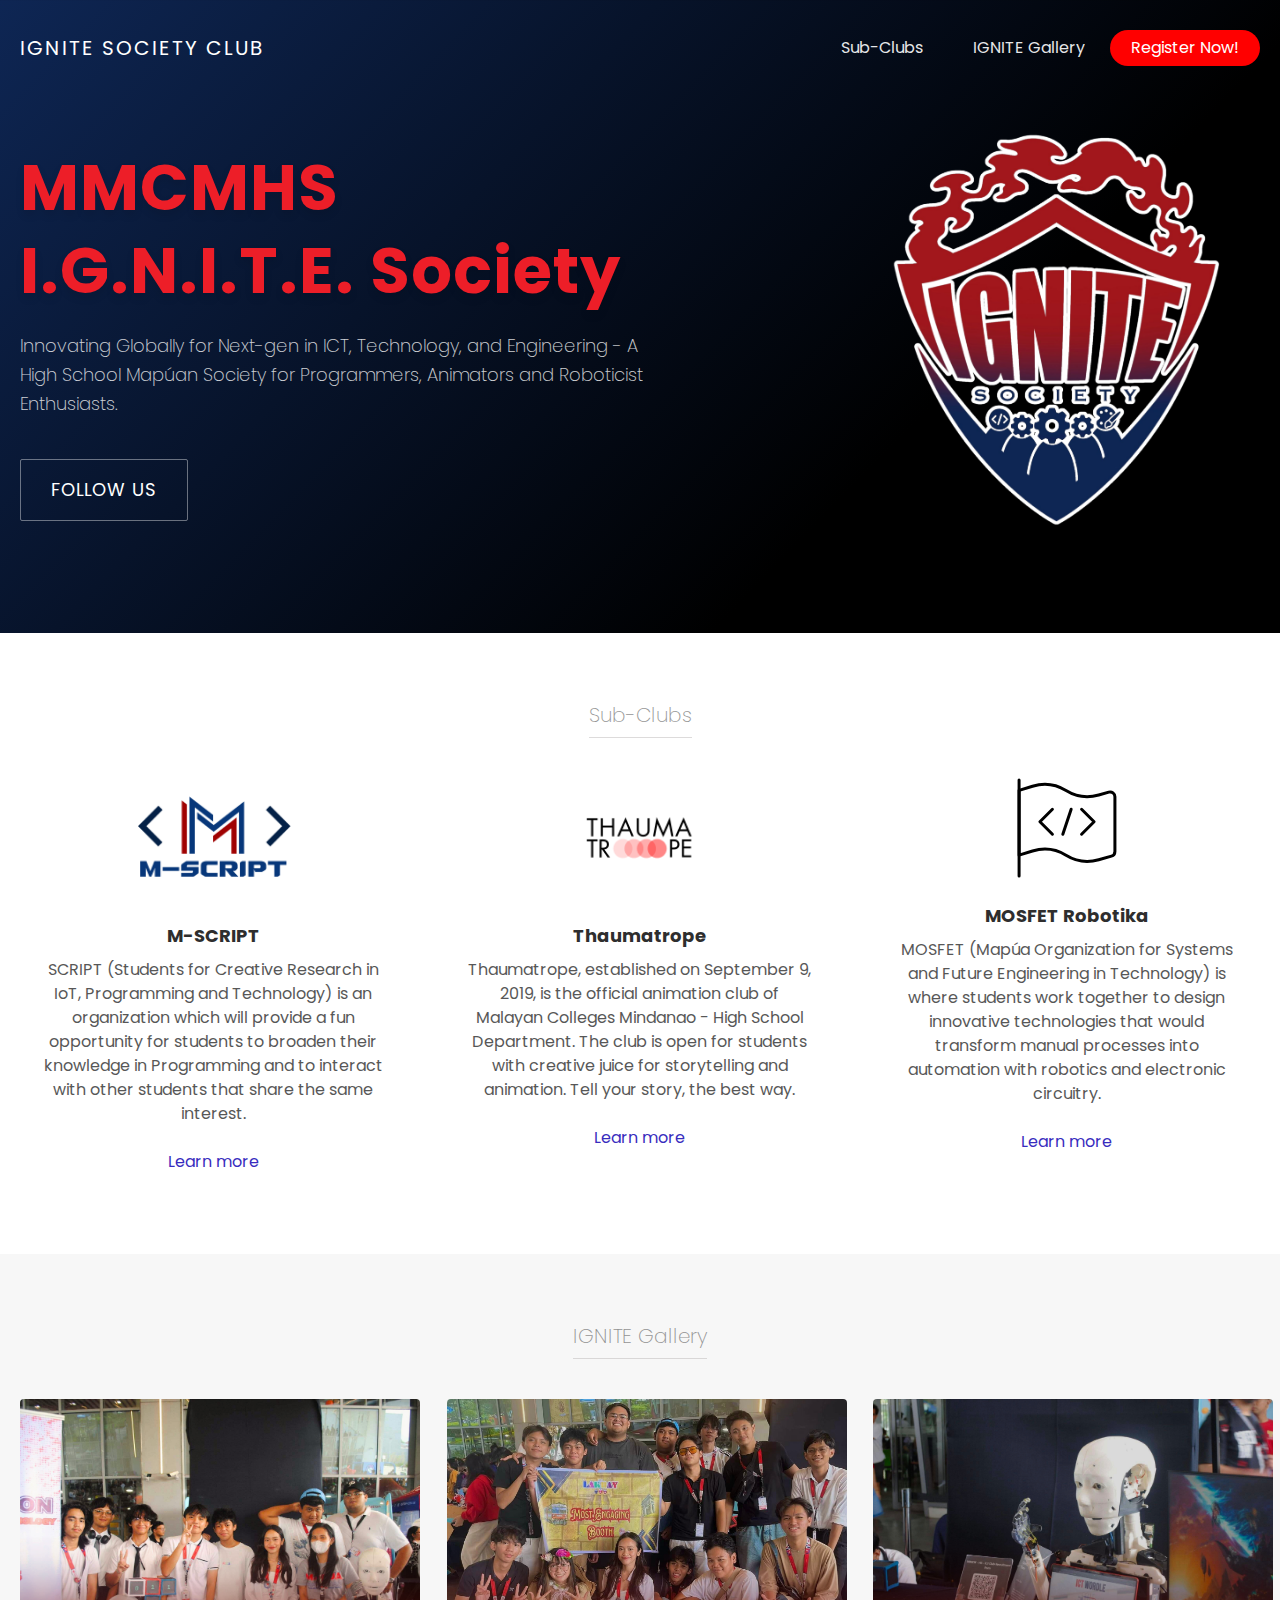
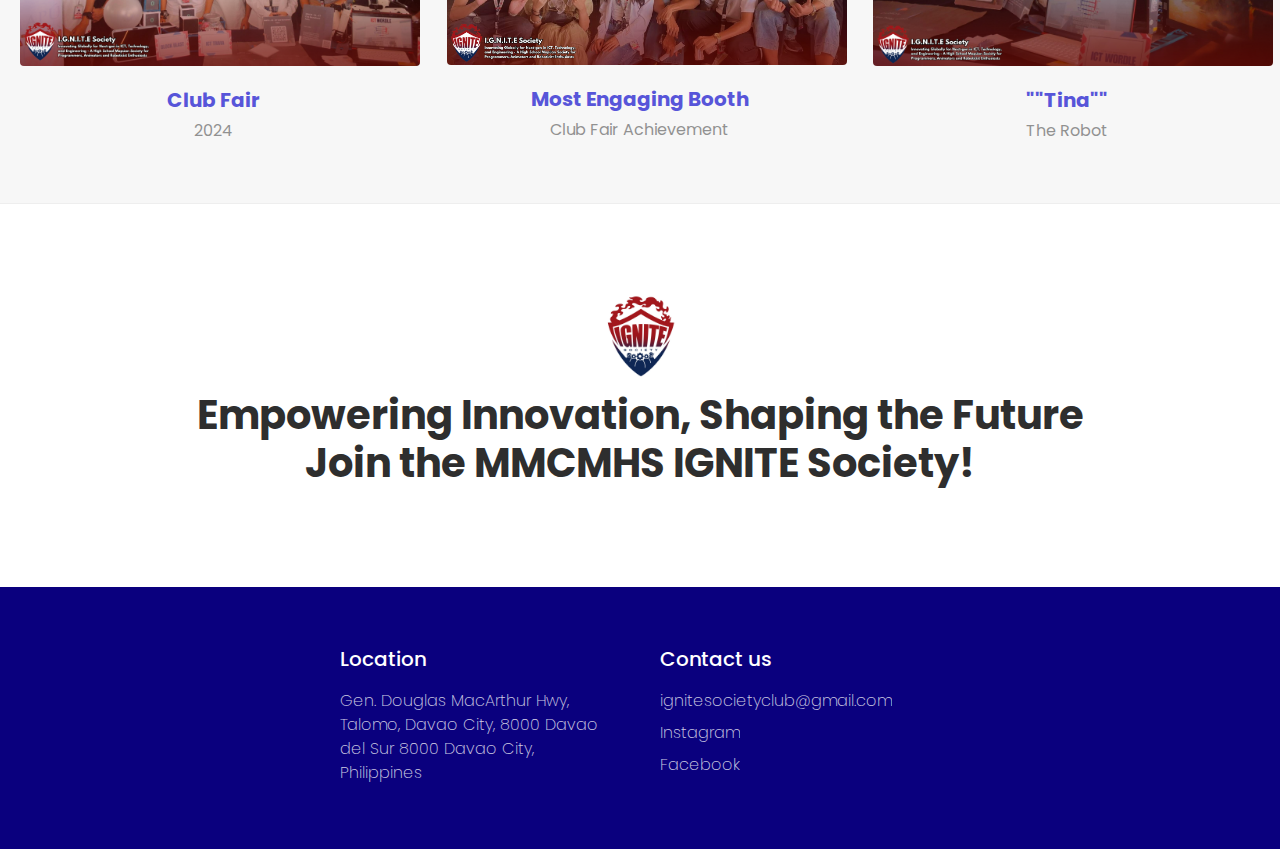
==== commit 2bf1c5e0: "changed image" ====
--- a/index.html
+++ b/index.html
@@ -7,7 +7,7 @@
     <meta name="robots" content="index, follow">
     <meta name="viewport" content="width=device-width, initial-scale=1.0, shrink-to-fit=no">
     <meta http-equiv="x-ua-compatible" content="ie=edge">
-    <title>Dev Space by Lapa Ninja</title>
+    <title>IGNITE SOCIETY</title>
     <meta name="keywords" content="yeo">
     <link href="https://fonts.googleapis.com/css?family=Poppins:200,400,700" rel="stylesheet">
     <link rel="stylesheet" href="./css/spectre.css">
@@ -84,7 +84,7 @@
                 </div>
                 <div class="column col-4 col-sm-12">
                     <div class="yeo-do-content">
-                        <img src="./images/THAUMATROPE.png" alt="">
+                        <img src="images\what the font.png" alt="">
                         <h3>Thaumatrope</h3>
                         <p>Thaumatrope, established on September 9, 2019, is the official animation club of Malayan
                             Colleges Mindanao - High School Department. The club is open for students with creative
